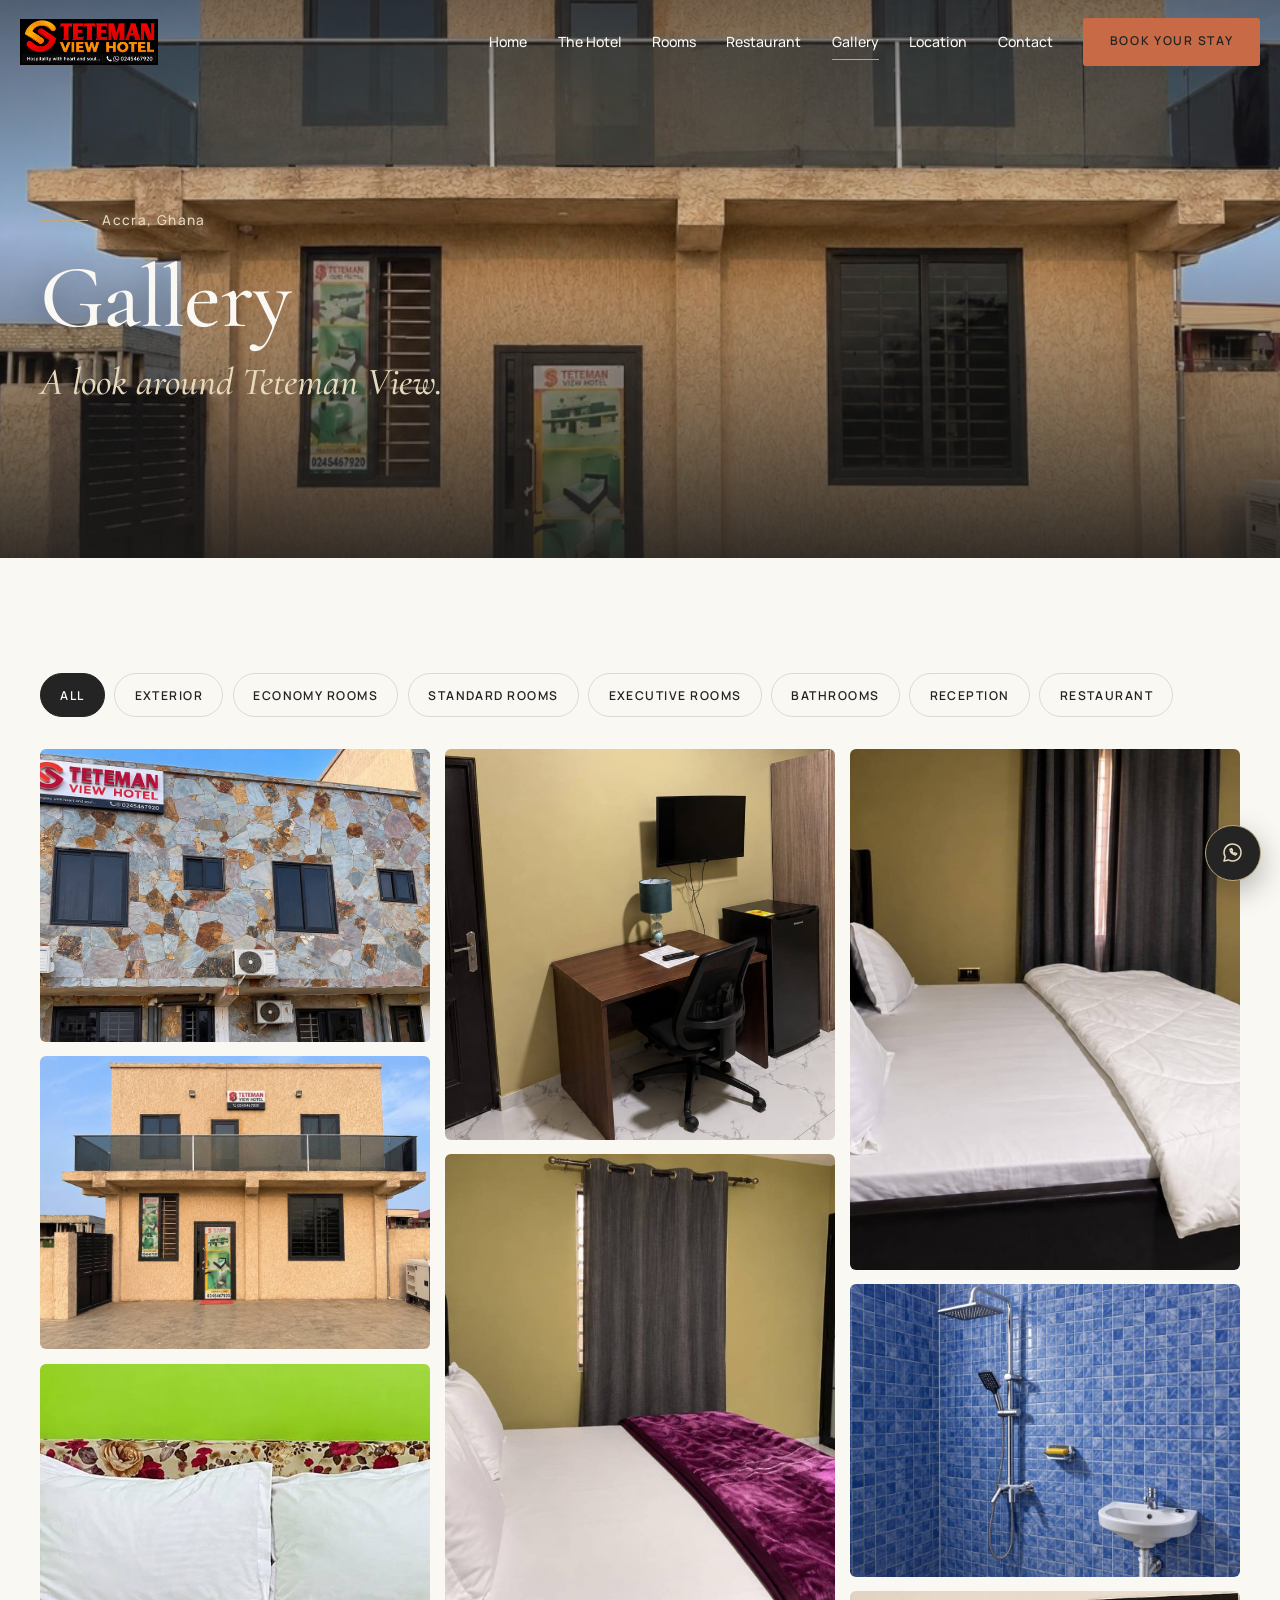
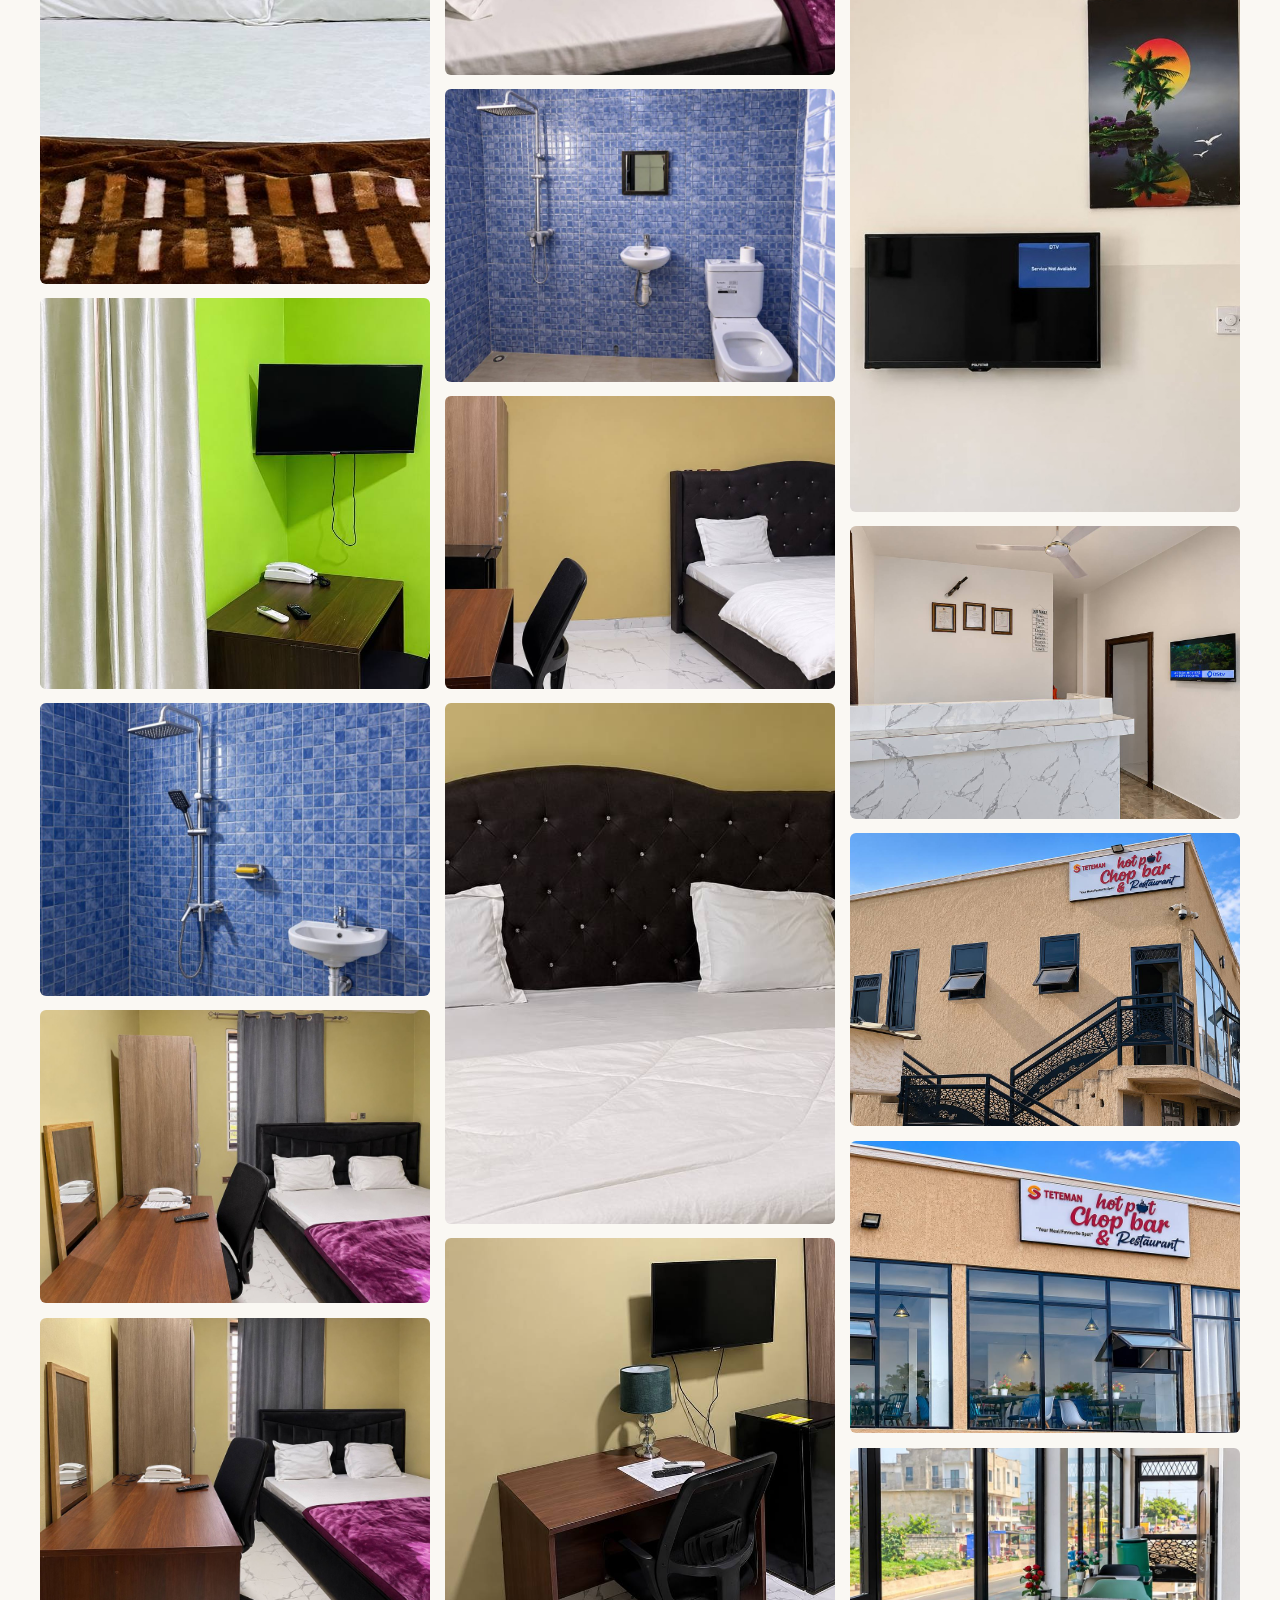
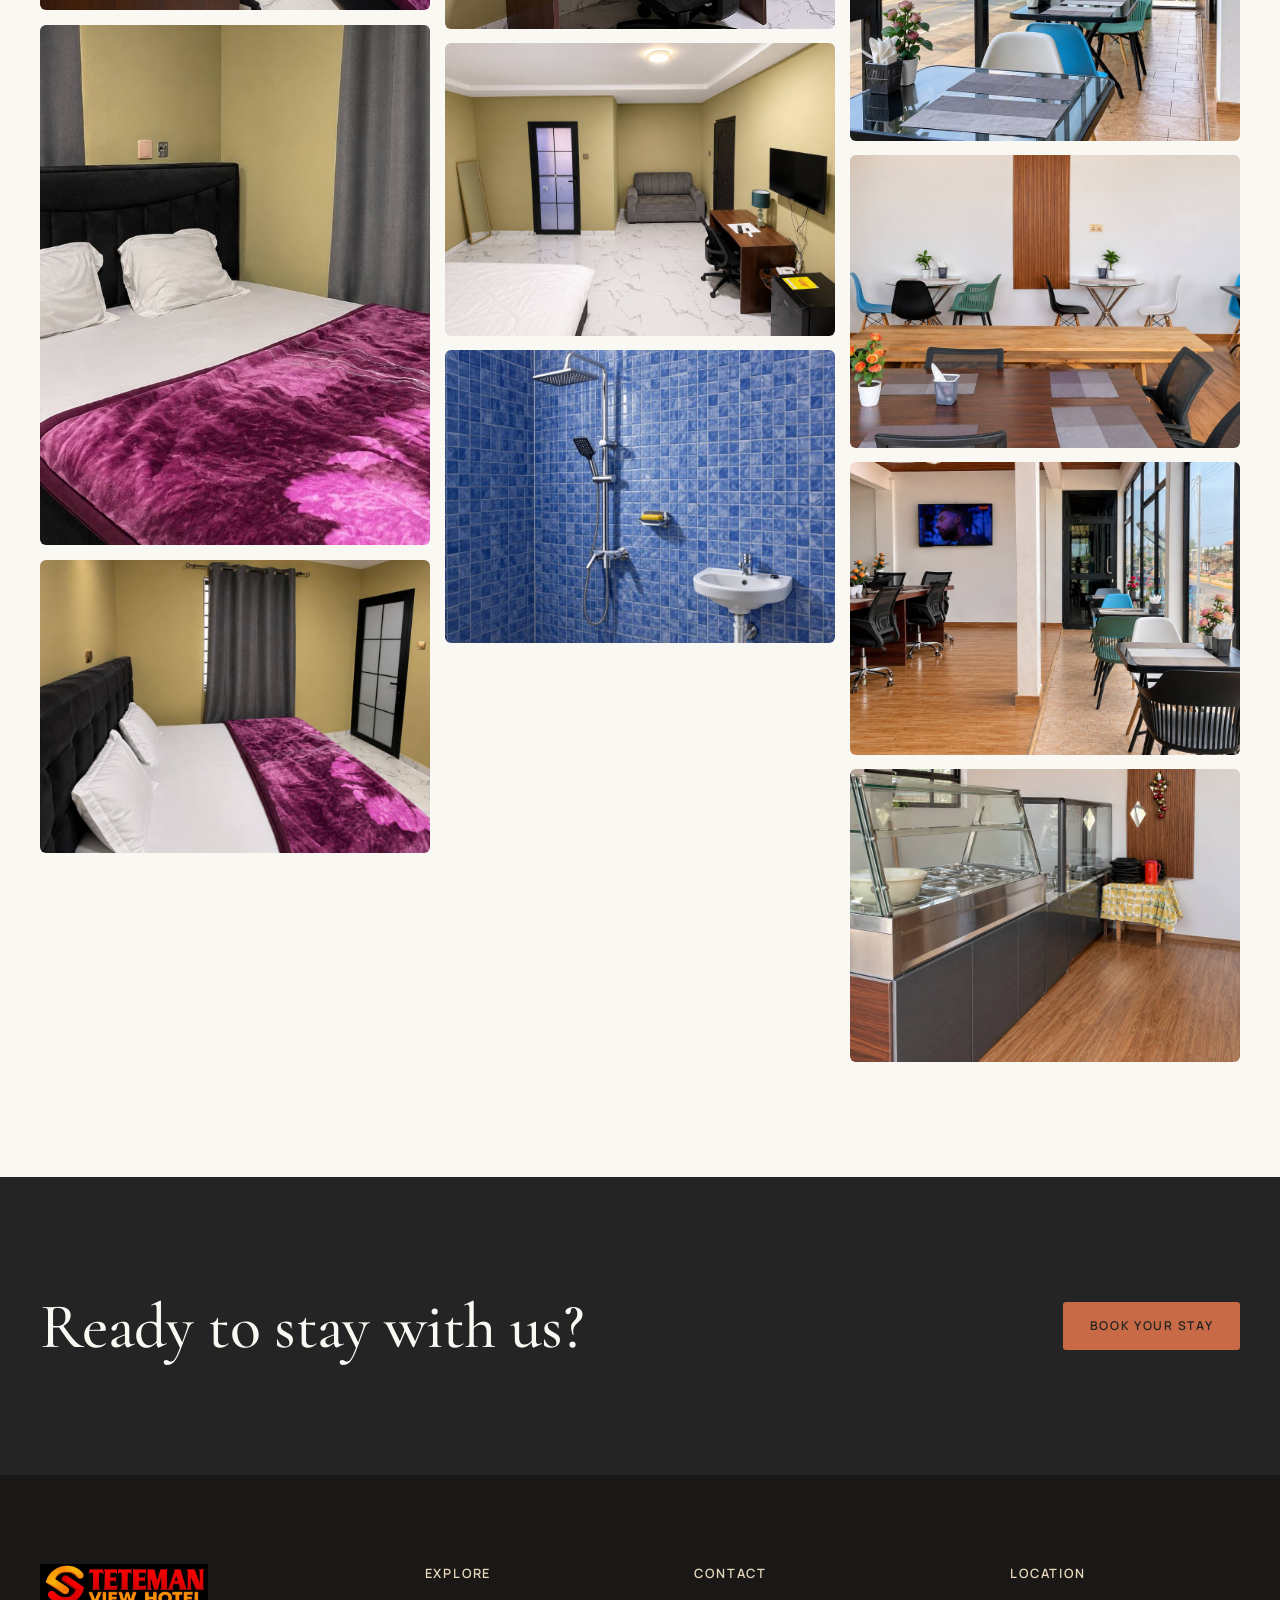
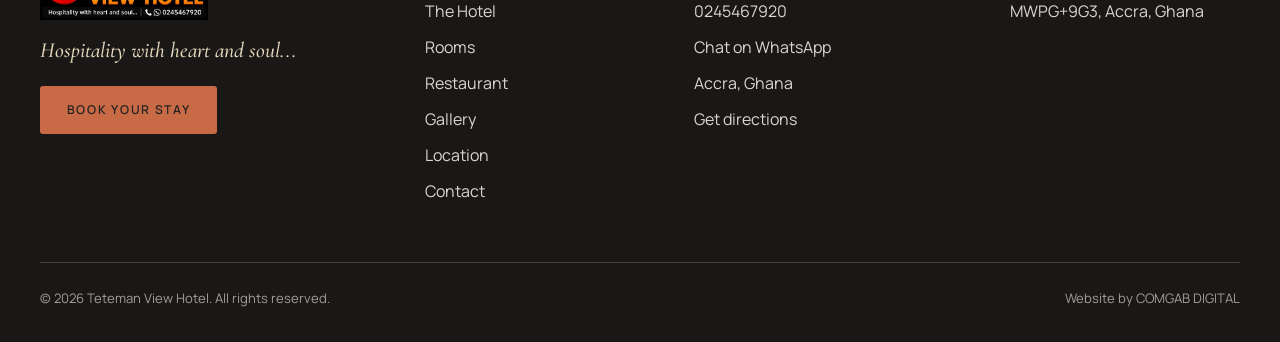
==== gallery.html @ f47cb760 "Initial commit: Teteman View Hotel website" ====
<!DOCTYPE html>
<html lang="en">
<head>
<meta charset="utf-8">
<meta name="viewport" content="width=device-width,initial-scale=1">
<title>Photo Gallery | Teteman View Hotel, Accra</title>
<meta name="description" content="Photos of Teteman View Hotel in Accra: rooms, dining, bathrooms, reception and exterior.">
<meta property="og:title" content="Gallery | Teteman View Hotel, Accra">
<meta property="og:description" content="Take a look around Teteman View Hotel.">
<meta property="og:type" content="website">
<meta property="og:image" content="images/hotel/hero.jpg">
<link rel="icon" href="images/logo/favicon.png">
<link rel="preconnect" href="https://fonts.googleapis.com"><link rel="preconnect" href="https://fonts.gstatic.com" crossorigin>
<link rel="stylesheet" href="https://fonts.googleapis.com/css2?family=Cormorant+Garamond:ital,wght@0,500;0,600;1,500&family=Manrope:wght@400;500;600;700&display=swap">
<link rel="stylesheet" href="css/style.css">
<link rel="stylesheet" href="css/responsive.css">
</head>
<body>
<a class="skip" href="#main">Skip to content</a>
<header id="site-header"></header>

<main id="main">
  <section class="hero hero--page">
    <div class="media" data-src="images/hotel/hero.jpg" data-alt="Teteman View Hotel" data-eager></div>
    <div class="hero__in">
      <p class="hero__loc">Accra, Ghana</p>
      <h1>Gallery</h1>
      <p class="hero__tag">A look around Teteman View.</p>
    </div>
  </section>

  <section class="sec">
    <div class="wrap">
      <div class="chips" role="group" aria-label="Filter photos">
        <button class="chip" data-cat="all" aria-pressed="true">All</button>
        <button class="chip" data-cat="exterior" aria-pressed="false">Exterior</button>
        <button class="chip" data-cat="economy" aria-pressed="false">Economy rooms</button>
        <button class="chip" data-cat="standard" aria-pressed="false">Standard rooms</button>
        <button class="chip" data-cat="executive" aria-pressed="false">Executive rooms</button>
        <button class="chip" data-cat="bathrooms" aria-pressed="false">Bathrooms</button>
        <button class="chip" data-cat="reception" aria-pressed="false">Reception</button>
        <button class="chip" data-cat="restaurant" aria-pressed="false">Restaurant</button>
      </div>
      <div class="masonry" data-gallery="full"></div>
    </div>
  </section>

  <section class="sec sec--dark">
    <div class="wrap row cta-bar">
      <h2>Ready to stay with us?</h2>
      <a class="btn btn--primary" href="index.html#book">Book your stay</a>
    </div>
  </section>
</main>

<footer class="foot" id="site-footer"></footer>
<noscript><p class="noscript-note">Please enable JavaScript to view this site. Call us on 0245467920.</p></noscript>
<script src="js/data.js"></script>
<script src="js/icons.js"></script>
<script src="js/main.js"></script>
</body>
</html>
---- css/style.css ----
/* Teteman View Hotel — main styles. Breakpoints live in responsive.css */
:root{
  --ink:#242424; --night:#191817; --ivory:#FAF8F3; --sand:#EFE8DC; --white:#fff;
  --gold:#BFA779; --champ:#E6D9BC; --orange:#C86A46; --red:#7A2E32; --burgundy:#60252A;
  --serif:"Cormorant Garamond",Georgia,"Times New Roman",serif;
  --sans:"Manrope",system-ui,-apple-system,"Segoe UI",Roboto,sans-serif;
  --line:rgba(36,36,36,.14); --line-l:rgba(250,248,243,.2);
  --r:6px; --ease:cubic-bezier(.2,.7,.2,1);
}
*,*::before,*::after{box-sizing:border-box}
html{scroll-behavior:smooth;scroll-padding-top:5rem}
body{margin:0;font:400 1rem/1.7 var(--sans);color:var(--ink);background:var(--ivory);-webkit-font-smoothing:antialiased;overflow-x:hidden}
body.no-scroll{overflow:hidden}
img{max-width:100%;display:block}
a{color:inherit}
h1,h2,h3{font-family:var(--serif);font-weight:500;line-height:1.05;margin:0 0 .5em;letter-spacing:-.01em}
h1{font-size:clamp(3rem,9vw,7.5rem)}
h2{font-size:clamp(2.2rem,5vw,4rem)}
h3{font-size:clamp(1.55rem,2.4vw,2.05rem)}
p{margin:0 0 1em;max-width:62ch}
:focus-visible{outline:3px solid var(--orange);outline-offset:3px}
.skip{position:absolute;left:-999px;top:0;z-index:200;background:var(--ink);color:#fff;padding:.8rem 1.2rem}
.skip:focus{left:0}
.wrap{width:min(1200px,100% - 2.5rem);margin-inline:auto}
.sec{padding:clamp(4rem,9vw,8rem) 0}
.sec--sand{background:var(--sand)}
.sec--dark{background:var(--ink);color:var(--ivory);color-scheme:dark}
.kicker{display:flex;align-items:center;gap:.9rem;font:italic 500 1.25rem/1 var(--serif);color:#9a7b0d;margin-bottom:1.1rem}
.kicker::before{content:"";width:2.6rem;height:1px;background:currentColor}
.sec--dark .kicker,.hero .kicker,.feature .kicker.on-dark{color:var(--gold)}
.lead{font-size:1.1rem;color:rgba(36,36,36,.82)}
.sec--dark .lead{color:rgba(250,248,243,.8)}
.row{display:flex;flex-wrap:wrap;gap:.8rem;align-items:center}
.cta-bar{justify-content:space-between}
.cta-bar h2{margin:0}
.noscript-note{padding:1rem;text-align:center;margin:0}
.head{display:flex;justify-content:space-between;align-items:flex-end;gap:2rem;flex-wrap:wrap;margin-bottom:3rem}
.head h2{margin:0}
.link{font-weight:600;font-size:.9rem;text-decoration:none;border-bottom:1px solid var(--gold);padding-bottom:.2rem}
.link:hover{color:#8a6d00}

/* Buttons */
.btn{display:inline-flex;align-items:center;justify-content:center;gap:.6rem;min-height:48px;padding:.85rem 1.6rem;border:1px solid transparent;border-radius:3px;font:600 .76rem/1.2 var(--sans);letter-spacing:.14em;text-transform:uppercase;text-decoration:none;cursor:pointer;background:none;color:inherit;transition:background .3s,color .3s,border-color .3s,transform .3s var(--ease)}
.btn--primary{background:var(--orange);color:var(--ink)}
.btn--primary:hover{background:#ffa23a;transform:translateY(-2px)}
.btn--ghost{border-color:currentColor}
.btn--ghost:hover{background:rgba(127,127,127,.16);transform:translateY(-2px)}
.ico{width:1.5rem;height:1.5rem;fill:none;stroke:currentColor;stroke-width:1.5;stroke-linecap:round;stroke-linejoin:round;flex:none}
.btn .ico{width:1.1rem;height:1.1rem}

/* Media (image with graceful placeholder) */
.media{background:linear-gradient(135deg,#3b3632,#242424) center/cover no-repeat;position:relative;overflow:hidden;width:100%;height:100%;min-height:100%}
.media.is-ph::after{content:"Photo needed: " attr(data-src);position:absolute;inset:auto 1rem 1rem 1rem;font:500 .72rem/1.4 var(--sans);color:rgba(250,248,243,.55);letter-spacing:.04em}
.media.is-ph::before{content:"";position:absolute;inset:.8rem;border:1px solid rgba(201,162,39,.35);border-radius:3px}
.frame{border-radius:var(--r);overflow:hidden;aspect-ratio:4/5;background:#2b2825}
.frame .media{transition:transform 1.2s var(--ease)}
.frame:hover .media{transform:scale(1.04)}

/* Navigation */
.nav{position:fixed;inset:0 0 auto;z-index:50;color:var(--ivory);transition:background .4s,color .4s,box-shadow .4s}
.nav__in{display:flex;align-items:center;justify-content:space-between;gap:1.5rem;width:min(1280px,100% - 2.5rem);margin:auto;padding:1.1rem 0;transition:padding .4s}
.nav.is-solid{background:rgba(250,248,243,.96);backdrop-filter:blur(10px);color:var(--ink);box-shadow:0 1px 0 var(--line)}
.nav.is-solid .nav__in{padding:.55rem 0}
.brand{display:flex;align-items:center;text-decoration:none}
.brand img{height:46px;width:auto}
.brand img.invert{filter:brightness(0) invert(1)}
.brand__txt{display:none;font:600 1.35rem var(--serif);letter-spacing:.08em}
.no-logo img{display:none}
.no-logo .brand__txt{display:block}
.menu{display:flex;gap:1.9rem;align-items:center}
.menu a:not(.btn){text-decoration:none;font-size:.88rem;font-weight:500;position:relative;padding:.4rem 0}
.menu a:not(.btn)::after{content:"";position:absolute;left:0;right:0;bottom:0;height:1px;background:var(--gold);transform:scaleX(0);transform-origin:left;transition:transform .35s var(--ease)}
.menu a:not(.btn):hover::after,.menu a[aria-current]::after{transform:scaleX(1)}
.burger{display:none;width:48px;height:48px;border:0;background:none;color:inherit;cursor:pointer;position:relative}
.burger span{position:absolute;left:12px;right:12px;height:1.5px;background:currentColor;transition:transform .35s var(--ease),top .35s}
.burger span:first-child{top:19px}.burger span:last-child{top:28px}
.nav.open .burger span:first-child{top:23px;transform:rotate(45deg)}
.nav.open .burger span:last-child{top:23px;transform:rotate(-45deg)}

/* Hero */
.hero{position:relative;min-height:100svh;display:flex;align-items:flex-end;color:var(--ivory);overflow:hidden;background:var(--night)}
.hero>.media{position:absolute;inset:0;animation:drift 22s ease-out forwards}
.hero__slides{position:absolute;inset:0}
.hero__slide{position:absolute;inset:0;opacity:0;transform:scale(1.025);transition:opacity 1.8s ease,transform 8s cubic-bezier(.2,.7,.2,1)}
.hero__slide.is-active{opacity:1;transform:scale(1)}
.hero__slide-copy{position:absolute;z-index:3;right:clamp(1.25rem,4vw,4.5rem);bottom:3.2rem;display:flex;gap:.8rem;align-items:baseline;color:var(--ivory);font-size:.68rem;text-transform:uppercase;letter-spacing:.16em}
.hero__slide-number{font:italic 500 2.2rem var(--serif);letter-spacing:0;text-transform:none}
.hero__controls{position:absolute;z-index:4;left:clamp(1.25rem,4vw,4.5rem);bottom:2rem;display:flex;gap:.55rem}
.hero__dot{width:28px;height:2px;border:0;padding:0;background:rgba(255,255,255,.42);cursor:pointer;transition:width .35s ease,background .35s ease}
.hero__dot.is-active{width:52px;background:var(--champ)}
.hero::after{content:"";position:absolute;inset:0;background:linear-gradient(180deg,rgba(27,26,25,.6) 0%,rgba(27,26,25,.15) 42%,rgba(27,26,25,.88) 100%)}
.hero__in{position:relative;z-index:2;width:min(1200px,100% - 2.5rem);margin:auto;padding:9rem 0 9rem}
.hero__in>*{opacity:0;animation:rise 1s var(--ease) forwards}
.hero__in>:nth-child(2){animation-delay:.15s}.hero__in>:nth-child(3){animation-delay:.3s}.hero__in>:nth-child(4){animation-delay:.45s}.hero__in>:nth-child(5){animation-delay:.6s}
.hero__loc{display:flex;align-items:center;gap:.9rem;font-size:.85rem;font-weight:500;letter-spacing:.1em;color:var(--champ);margin-bottom:1.2rem}
.hero__loc::before{content:"";width:3rem;height:1px;background:var(--gold)}
.hero h1{margin-bottom:.15em;text-shadow:0 2px 30px rgba(0,0,0,.35)}
.hero__tag{font:italic 500 clamp(1.5rem,3.2vw,2.4rem)/1.2 var(--serif);color:var(--champ);margin-bottom:1rem}
.hero__sub{max-width:52ch;color:rgba(250,248,243,.88);margin-bottom:2rem}
.hero__edition{font-size:.72rem!important;letter-spacing:.22em;text-transform:uppercase;color:var(--champ);margin-bottom:1.8rem}
.hero h1 span{display:block}
.hero h1 span:nth-child(2){font-style:italic;color:var(--champ)}
.hero__actions{display:flex;align-items:center;gap:1.1rem;flex-wrap:wrap}
.hero__direct{font:700 .76rem var(--sans);letter-spacing:.12em;text-transform:uppercase;text-underline-offset:.45em}
.hero__scroll{position:absolute;z-index:3;right:2.5rem;bottom:3.2rem;color:var(--ivory);text-decoration:none;font-size:.68rem;text-transform:uppercase;letter-spacing:.18em;writing-mode:vertical-rl}
.hero__scroll::after{content:"";display:inline-block;width:1px;height:65px;background:rgba(255,255,255,.65);margin-top:.8rem}
.booking-bar{width:min(1200px,calc(100% - 2.5rem));margin:-2.8rem auto 0;position:relative;z-index:5;display:grid;grid-template-columns:1.25fr 1fr 1fr auto;align-items:stretch;background:var(--white);box-shadow:0 24px 60px rgba(30,27,24,.16)}
.booking-bar__item{min-height:92px;padding:1.25rem 1.6rem;border-right:1px solid var(--line);text-decoration:none;display:flex;flex-direction:column;justify-content:center}
.booking-bar__item small{color:rgba(36,36,36,.55);font-size:.7rem;text-transform:uppercase;letter-spacing:.12em}
.booking-bar__item strong{font:500 1.25rem var(--serif)}
.booking-bar__cta{margin:.8rem;align-self:center}
.discover{min-height:760px;background:var(--sand);display:grid;grid-template-columns:minmax(280px,.75fr) minmax(420px,1.35fr) minmax(220px,.65fr);align-items:center;gap:clamp(1rem,3vw,3.5rem);padding:clamp(4rem,8vw,8rem) max(2.5rem,calc((100% - 1200px)/2));overflow:hidden}
.discover__copy{position:relative;z-index:2}
.discover__copy h2{font-size:clamp(3.5rem,7vw,6.5rem);max-width:7ch}
.discover__main{height:min(650px,70vh);overflow:hidden}
.discover__main .media{transition:transform 1.8s var(--ease)}
.discover__main:hover .media{transform:scale(1.025)}
.discover__detail{height:320px;align-self:end;margin-bottom:-2rem;border:10px solid var(--sand)}
.hero--page{min-height:62svh}
.hero--page h1{font-size:clamp(2.8rem,7vw,5.6rem)}
.hero--page .hero__in{padding:9rem 0 4.5rem}
@keyframes drift{to{transform:scale(1.08)}}
@keyframes rise{from{opacity:0;transform:translateY(22px)}to{opacity:1;transform:none}}

/* Info strip */
.strip{position:relative;z-index:3;margin-top:-4.2rem}
.strip__in{display:grid;grid-template-columns:repeat(4,1fr);background:var(--white);border-radius:var(--r);box-shadow:0 24px 50px -24px rgba(0,0,0,.4);margin:0}
.strip__in div{padding:1.7rem 1.6rem;border-left:1px solid var(--line)}
.strip__in div:first-child{border-left:0}
.strip dt{font-size:.82rem;color:rgba(36,36,36,.65);font-weight:500}
.strip dd{margin:.2rem 0 0;font:500 clamp(1.7rem,3vw,2.5rem)/1.1 var(--serif)}
.strip dd small{font:500 .85rem var(--sans);color:rgba(36,36,36,.6)}

/* Split layouts */
.split{display:grid;grid-template-columns:repeat(12,1fr);gap:clamp(1.5rem,4vw,4rem);align-items:center}
.split__txt{grid-column:1/6}
.split__media{grid-column:7/13}
.split--rev .split__txt{grid-column:8/13;grid-row:1}
.split--rev .split__media{grid-column:1/7}
.duo{position:relative;padding-bottom:3.5rem}
.duo .frame:first-child{width:80%}
.duo .frame:last-child{position:absolute;right:0;bottom:0;width:48%;aspect-ratio:1;border:8px solid var(--ivory)}

/* Rooms */
.cards{display:grid;grid-template-columns:repeat(3,1fr);gap:clamp(1.2rem,2.5vw,2.2rem)}
.room h3{margin:1.2rem 0 .2rem}
.room__price{font:500 1.7rem/1.2 var(--serif);margin-bottom:.6rem}
.room__price small{font:500 .82rem var(--sans);color:rgba(36,36,36,.6)}
.room__price::before{content:"";display:block;width:2rem;height:2px;background:var(--red);margin-bottom:.7rem}
.room .row{margin-top:1rem}
.room-row{padding:clamp(2rem,5vw,4rem) 0;border-top:1px solid var(--line)}
.room-row .frame{aspect-ratio:3/2}
.cards{align-items:start}
.room{position:relative}
.room__visual{position:relative;overflow:hidden}
.room__image{aspect-ratio:4/5;overflow:hidden;background:#252321}
.room__image .media{transition:transform 1.4s var(--ease)}
.room:hover .room__image .media{transform:scale(1.035)}
.room__number{position:absolute;left:-.1rem;bottom:-.55rem;font:italic 500 5.5rem var(--serif);line-height:.8;color:rgba(250,248,243,.9);text-shadow:0 2px 20px rgba(0,0,0,.18);pointer-events:none}
.room__copy{padding:1.8rem 0 0 1.4rem;max-width:32rem}
.room__copy h3{font-size:clamp(2.2rem,4vw,3.4rem);margin-bottom:.15rem}
.room__copy .kicker{font-size:.95rem;margin-bottom:.7rem}
.room__copy .kicker::before{width:1.5rem}
.room__copy .room__price{margin-bottom:.8rem}
.room__copy .row{justify-content:space-between;border-top:1px solid var(--line);padding-top:1.2rem;margin-top:1.4rem}
.room__book{text-decoration:none;font:700 .72rem var(--sans);text-transform:uppercase;letter-spacing:.12em}
.room__book span{display:inline-block;margin-left:.4rem;transition:transform .25s var(--ease)}
.room__book:hover span{transform:translateX(.35rem)}
.room--standard{margin-top:5rem}
.room--executive{margin-top:1.8rem}
.room-frame{position:relative}
.room-frame__index{position:absolute;right:1.2rem;bottom:.8rem;font:italic 500 3.5rem var(--serif);color:var(--ivory)}
.room-showcase{display:grid;grid-template-columns:210px 1fr;gap:clamp(1.5rem,3vw,3.5rem)}
.room-showcase__tabs{display:flex;flex-direction:column;justify-content:center;border-top:1px solid var(--line)}
.room-showcase__tabs button{min-height:82px;border:0;border-bottom:1px solid var(--line);background:transparent;color:inherit;text-align:left;font:500 1.35rem var(--serif);cursor:pointer;opacity:.45;transition:opacity .25s,padding .25s,color .25s}
.room-showcase__tabs button span{display:inline-block;width:2.4rem;font:600 .68rem var(--sans);letter-spacing:.12em}
.room-showcase__tabs button.is-active{opacity:1;color:var(--red);padding-left:.45rem}
.room-showcase__stage{display:grid;grid-template-columns:minmax(0,1.45fr) minmax(300px,.55fr);align-items:center;min-height:650px}
.room-showcase__image{height:650px!important;transition:opacity .35s,background-image .35s}
.room-showcase__copy{background:var(--white);padding:clamp(2rem,4vw,4.5rem);margin-left:-4.5rem;z-index:2;box-shadow:0 24px 60px rgba(36,36,36,.10)}
.room-showcase__copy h3{font-size:clamp(2.8rem,5vw,5rem)}
.room-showcase__facts{list-style:none;padding:0;margin:1.5rem 0;border-top:1px solid var(--line)}
.room-showcase__facts li{padding:.55rem 0;border-bottom:1px solid var(--line);font-size:.9rem}
.faq-list{max-width:860px}
.faq-list article{border-top:1px solid var(--line);padding:1.4rem 0}
.faq-list article:last-child{border-bottom:1px solid var(--line)}
.faq-list h2{font-size:clamp(1.7rem,3vw,2.4rem);margin-bottom:.45rem}
.final-cta{position:relative;min-height:620px;display:flex;align-items:flex-end;color:var(--ivory);overflow:hidden;background:var(--night)}
.final-cta__media{position:absolute;inset:0}
.final-cta::after{content:"";position:absolute;inset:0;background:linear-gradient(90deg,rgba(25,24,23,.86) 0%,rgba(25,24,23,.25) 70%)}
.final-cta__copy{position:relative;z-index:2;width:min(1200px,calc(100% - 2.5rem));margin:auto;padding:4.5rem 0}
.final-cta__copy h2{max-width:9ch;font-size:clamp(3.5rem,7vw,6.5rem)}
.final-cta__copy p{color:rgba(250,248,243,.82)}
.final-message{padding:clamp(3.5rem,7vw,6rem) 1.25rem;text-align:center;background:var(--ivory)}
.final-message p{margin:.2rem auto;font:italic 500 1.2rem var(--serif);color:#9a7b0d}
.final-message h2{margin:.2em auto 0;font-size:clamp(2.2rem,5vw,4.5rem)}
.room-detail-hero{position:relative;min-height:78svh;color:var(--ivory)}
.room-detail-hero>.media{position:absolute;inset:0}
.room-detail-hero::after{content:"";position:absolute;inset:0;background:linear-gradient(180deg,rgba(25,24,23,.22),rgba(25,24,23,.82))}
.room-detail-hero__copy{position:absolute;z-index:2;left:max(1.25rem,calc((100% - 1200px)/2));right:1.25rem;bottom:clamp(2.5rem,8vw,6rem)}
.room-detail-hero__copy h1{font-size:clamp(4rem,10vw,8rem);margin:.1em 0}
.room-detail-price{font:500 1.8rem var(--serif)}.room-detail-price small{font:.75rem var(--sans)}
.room-detail-layout{display:grid;grid-template-columns:1.2fr .8fr;gap:clamp(2rem,7vw,7rem)}
.room-detail-facilities ul{list-style:none;padding:0;margin:0;border-top:1px solid var(--line)}
.room-detail-facilities li{padding:.75rem 0;border-bottom:1px solid var(--line)}
.room-detail-gallery{display:grid;grid-template-columns:repeat(12,1fr);gap:.8rem}
.room-detail-gallery .g-item{grid-column:span 4;aspect-ratio:4/3}
.room-detail-gallery .g-item:first-child{grid-column:span 8;grid-row:span 2;aspect-ratio:16/10}
.room-detail-cta{text-align:center}.room-detail-cta .row{justify-content:center}
.room-thumbs{display:grid;grid-template-columns:repeat(3,1fr);gap:.5rem;margin-top:.5rem}
.room-thumb{aspect-ratio:1}
.detail{list-style:none;padding:0;margin:0 0 1.5rem;font-size:.92rem;color:rgba(36,36,36,.65)}
.detail li{padding:.5rem 0;border-bottom:1px dashed var(--line)}

/* Amenities */
.amen{display:grid;grid-template-columns:repeat(4,1fr);gap:1px;background:var(--line-l);border:1px solid var(--line-l)}
.amen__i{background:var(--ink);padding:2rem 1.6rem;transition:background .35s}
.amen__i:hover{background:#2e2c2a}
.amen__i .ico{color:var(--gold);width:1.9rem;height:1.9rem;margin-bottom:1rem}
.amen__i h3{font-size:1.45rem;margin:0}
.amen__i p{margin:.4rem 0 0;font-size:.92rem;opacity:.75}
.amen--light{background:var(--line);border-color:var(--line)}
.amen--light .amen__i{background:var(--ivory);color:var(--ink)}
.amen--light .amen__i:hover{background:var(--white)}
.amen--light .amen__i .ico{color:#9a7b0d}

/* Feature panel */
.feature{position:relative;min-height:min(86vh,760px);display:flex;align-items:flex-end;overflow:hidden;background:var(--night)}
.feature>.media{position:absolute;inset:0}
.feature .wrap{position:relative;z-index:2;padding:3rem 0}
.feature__box{background:var(--ivory);color:var(--ink);padding:clamp(1.8rem,4vw,3.2rem);max-width:520px;border-radius:var(--r);box-shadow:0 30px 60px -30px rgba(0,0,0,.5)}

/* Dining cards */
.trio{display:grid;grid-template-columns:repeat(3,1fr);gap:clamp(1.2rem,2.5vw,2.2rem)}
.trio .frame{aspect-ratio:1}
.reception{display:grid;grid-template-columns:minmax(0,1.45fr) minmax(300px,.55fr);min-height:620px;background:var(--night);color:var(--ivory)}
.reception__media{min-height:620px}.reception__copy{display:flex;flex-direction:column;justify-content:center;padding:clamp(3rem,6vw,7rem);border-left:1px solid var(--line-l)}
.reception__copy h2{max-width:8ch}.reception__copy p{color:rgba(250,248,243,.75)}
.note{border:1px dashed rgba(36,36,36,.35);padding:1.6rem;border-radius:var(--r);background:rgba(255,255,255,.5)}

/* Gallery */
.mosaic{display:grid;grid-template-columns:repeat(4,1fr);grid-auto-rows:clamp(150px,21vw,270px);gap:.8rem}
.mosaic .g-item:first-child{grid-column:span 2;grid-row:span 2}
.g-item{display:block;padding:0;border:0;background:none;cursor:zoom-in;border-radius:var(--r);overflow:hidden;width:100%;position:relative}
.g-item .media{transition:transform 1s var(--ease)}
.g-item:hover .media{transform:scale(1.05)}
.masonry{columns:3;column-gap:.9rem}
.masonry .g-item{margin-bottom:.9rem;break-inside:avoid}
.masonry .g-item[hidden]{display:none}
.a-tall{aspect-ratio:3/4}.a-wide{aspect-ratio:4/3}.a-sq{aspect-ratio:1}
.chips{display:flex;flex-wrap:wrap;gap:.6rem;margin-bottom:2rem}
.chip{font:600 .76rem var(--sans);letter-spacing:.12em;text-transform:uppercase;padding:.75rem 1.2rem;min-height:44px;border:1px solid var(--line);background:transparent;border-radius:99px;cursor:pointer;color:inherit;transition:background .3s,color .3s}
.chip[aria-pressed="true"]{background:var(--ink);color:var(--ivory);border-color:var(--ink)}
.lb{position:fixed;inset:0;z-index:100;background:rgba(18,17,16,.95);display:none;align-items:center;justify-content:center;padding:1.5rem;color:#fff}
.lb.open{display:flex}
.lb__fig{margin:0;max-width:min(1100px,86vw);text-align:center}
.lb__fig img{max-height:76vh;width:auto;margin:auto;border-radius:3px}
.lb__fig figcaption{margin-top:.8rem;font-size:.9rem;opacity:.8}
.lb__fig.ph::before{content:"Photo needed: " attr(data-path);display:grid;place-items:center;width:min(900px,86vw);aspect-ratio:3/2;background:linear-gradient(135deg,#3b3632,#242424);border:1px solid rgba(201,162,39,.4);font-size:.9rem}
.lb__fig.ph img{display:none}
.lb button{position:absolute;background:rgba(255,255,255,.08);color:#fff;border:1px solid rgba(255,255,255,.3);width:52px;height:52px;border-radius:50%;font-size:1.7rem;line-height:1;cursor:pointer}
.lb button:hover{background:rgba(255,255,255,.2)}
.lb__x{top:1rem;right:1rem}.lb__prev{left:1rem;top:50%}.lb__next{right:1rem;top:50%}

/* Reviews */
.rev{display:grid;grid-template-columns:minmax(220px,1fr) 2fr;gap:clamp(2rem,5vw,5rem);align-items:center}
.rev__score{font:500 clamp(5rem,12vw,9rem)/.9 var(--serif)}
.stars{color:var(--gold);font-size:1.4rem;letter-spacing:.2em;margin:.4rem 0}
.quotes{display:grid;gap:1.6rem}
blockquote{margin:0;padding:1.6rem 0 1.6rem 1.6rem;border-left:2px solid var(--gold);font:italic 500 clamp(1.5rem,3vw,2.2rem)/1.3 var(--serif)}
blockquote cite{display:block;margin-top:.6rem;font:500 .85rem var(--sans);font-style:normal;color:rgba(36,36,36,.6)}

/* Location & contact */
.loc{display:grid;grid-template-columns:5fr 7fr;gap:clamp(1.5rem,4vw,4rem);align-items:stretch}
.map{min-height:380px;border-radius:var(--r);overflow:hidden;background:var(--sand);border:1px solid var(--line)}
.map iframe{width:100%;height:100%;min-height:380px;border:0;display:block}
.info{list-style:none;padding:0;margin:0 0 1.6rem}
.info li{display:flex;gap:1rem;padding:.9rem 0;border-bottom:1px solid var(--line)}
.info .ico{color:#9a7b0d;margin-top:.15rem}
.info small{display:block;color:rgba(36,36,36,.6)}
.vals{display:grid;grid-template-columns:repeat(4,1fr);gap:2rem;margin:0}
.vals div{border-top:1px solid var(--gold);padding-top:1.2rem}
.vals dt{font:500 1.7rem var(--serif)}
.vals dd{margin:.3rem 0 0;font-size:.95rem;color:rgba(36,36,36,.75)}

/* Forms */
.book{display:grid;grid-template-columns:5fr 6fr;gap:clamp(2rem,5vw,5rem);align-items:start}
.form{display:grid;grid-template-columns:1fr 1fr;gap:1.4rem 1.2rem}
.field{display:flex;flex-direction:column;gap:.2rem}
.field--full{grid-column:1/-1}
.field label{font-size:.8rem;font-weight:600;letter-spacing:.05em}
.field :is(input,select,textarea){font:inherit;color:inherit;background:transparent;border:0;border-bottom:1px solid color-mix(in srgb,currentColor 40%,transparent);padding:.7rem 0;border-radius:0;min-height:46px;width:100%}
.field :is(input,select,textarea):focus{border-color:var(--orange)}
.field option{color:var(--ink);background:#fff}
.form .btn{justify-self:start}
.form__note{grid-column:1/-1;font-size:.88rem;opacity:.8;margin:0}
.form__status{grid-column:1/-1;min-height:1.4em;margin:0;font-size:.92rem}
.form__status.err{color:#ff8a80;font-weight:600}
.booking-summary{border:1px solid rgba(250,248,243,.25);padding:.9rem 1rem;line-height:1.5}
.booking-summary span{display:block;font:500 1.35rem/1.3 var(--serif);color:var(--gold)}
.pane{background:var(--white);color:var(--ink);padding:clamp(1.5rem,4vw,3rem);border-radius:var(--r);box-shadow:0 24px 50px -30px rgba(0,0,0,.3)}

/* Footer */
.foot{background:var(--night);color:rgba(250,248,243,.85);padding:clamp(3.5rem,7vw,6rem) 0 2rem}
.foot__grid{display:grid;grid-template-columns:1.5fr 1fr 1.2fr 1fr;gap:2.5rem;padding-bottom:3rem;border-bottom:1px solid var(--line-l)}
.foot img{height:56px;width:auto;margin-bottom:1rem}
.foot img.invert{filter:brightness(0) invert(1)}
.foot .brand__txt{color:#fff;margin-bottom:1rem}
.foot h2{font:600 .8rem var(--sans);letter-spacing:.14em;text-transform:uppercase;color:var(--champ);margin-bottom:1rem}
.foot ul{list-style:none;padding:0;margin:0}
.foot li{margin-bottom:.55rem}
.foot a{text-decoration:none}
.foot a:hover{color:var(--champ)}
.foot__tag{font:italic 500 1.35rem/1.3 var(--serif);color:var(--champ)}
.foot__bar{display:flex;justify-content:space-between;gap:1rem;flex-wrap:wrap;padding-top:1.5rem;font-size:.82rem;opacity:.7}

/* Floating contact */
.wa-float{position:fixed;right:1.2rem;bottom:1.2rem;z-index:40;width:56px;height:56px;border-radius:50%;background:var(--ink);color:var(--champ);border:1px solid var(--gold);display:grid;place-items:center;box-shadow:0 10px 30px rgba(0,0,0,.3);transition:transform .3s var(--ease)}
.wa-float:hover{transform:translateY(-3px)}
.mbar{display:none}

/* Scroll reveal */
.js .reveal{opacity:0;transform:translateY(18px);transition:opacity .9s var(--ease),transform .9s var(--ease)}
.js .reveal.in{opacity:1;transform:none}
@media (prefers-reduced-motion:reduce){
  html{scroll-behavior:auto}
  *,*::before,*::after{animation:none!important;transition:none!important}
  .hero__in>*,.js .reveal{opacity:1;transform:none}
}
---- css/responsive.css ----
/* Teteman View Hotel — responsive overrides */
@media (max-width:1100px){
  .amen{grid-template-columns:repeat(3,1fr)}
  .menu{gap:1.2rem}
}
@media (max-width:900px){
  .room-showcase{grid-template-columns:1fr}
  .room-showcase__tabs{flex-direction:row;overflow:auto;border-top:0}
  .room-showcase__tabs button{flex:1;min-width:150px;min-height:58px;text-align:center;border-bottom:1px solid var(--line)}
  .room-showcase__stage{grid-template-columns:1fr;min-height:auto}
  .room-showcase__image{height:480px!important}
  .room-showcase__copy{margin:-3rem 1.25rem 0}
  .discover{grid-template-columns:1fr 1.25fr;min-height:auto;padding:4rem 1.25rem}
  .discover__copy{grid-column:1/-1}
  .discover__main{height:480px}
  .discover__detail{height:280px;margin:0}
  .room--standard,.room--executive{margin-top:0}
  .booking-bar{grid-template-columns:1fr 1fr;margin-top:-1.5rem}
  .booking-bar__item{min-height:78px}
  .booking-bar__cta{min-height:56px}
  .reception{grid-template-columns:1fr}.reception__media{min-height:420px}.reception__copy{border-left:0;border-top:1px solid var(--line-l)}
  .hero__scroll{display:none}
  /* Mobile navigation */
  .burger{display:block;z-index:61}
  .menu{position:fixed;top:4.8rem;right:1.25rem;left:auto;width:min(310px,calc(100% - 2.5rem));height:auto;max-height:calc(100vh - 6rem);overflow:auto;background:rgba(25,24,23,.98);color:var(--ivory);border:1px solid rgba(255,255,255,.12);box-shadow:0 24px 60px rgba(0,0,0,.28);flex-direction:column;justify-content:flex-start;align-items:stretch;gap:0;padding:.8rem;opacity:0;visibility:hidden;transform:translateY(-8px) scale(.98);transform-origin:top right;transition:opacity .25s,transform .25s var(--ease),visibility .25s;z-index:60}
  .menu a:not(.btn){font:500 1.02rem/1.2 var(--sans);padding:.78rem .8rem;border-bottom:1px solid rgba(255,255,255,.07)}
  .menu a:not(.btn)::after{display:none}
  .menu .btn{margin:.55rem 0 0;min-height:44px}
  .nav.open{color:var(--ivory)}
  .nav.open .menu{opacity:1;visibility:visible;transform:none}
  .nav.open.is-solid{background:transparent;box-shadow:none;backdrop-filter:none}
  .nav.open .brand{position:relative;z-index:61}

  .split,.book,.loc,.rev{grid-template-columns:1fr}
  .split__txt,.split__media,.split--rev .split__txt,.split--rev .split__media{grid-column:1/-1;grid-row:auto}
  .split--rev .split__media{order:-1}
  .duo{max-width:520px}
  .cards,.trio{grid-template-columns:1fr 1fr}
  .strip__in{grid-template-columns:1fr 1fr}
  .strip__in div:nth-child(3){border-left:0}
  .strip__in div:nth-child(n+3){border-top:1px solid var(--line)}
  .vals{grid-template-columns:1fr 1fr}
  .masonry{columns:2}
  .foot__grid{grid-template-columns:1fr 1fr}
}
@media (max-width:768px){
  .final-cta{min-height:520px}.final-cta::after{background:linear-gradient(180deg,rgba(25,24,23,.15),rgba(25,24,23,.9))}
  .mbar{grid-template-columns:repeat(3,1fr)!important}
  .room-detail-hero{min-height:70svh}
  .room-detail-layout{grid-template-columns:1fr}
  .room-detail-gallery{grid-template-columns:1fr 1fr}
  .room-detail-gallery .g-item,.room-detail-gallery .g-item:first-child{grid-column:auto;grid-row:auto;aspect-ratio:1}
  .hero__slide-copy{display:none}
  .hero__controls{bottom:1.2rem}
  .discover{grid-template-columns:1fr}
  .discover__copy h2{font-size:clamp(3.2rem,15vw,5rem)}
  .discover__main{height:440px}
  .discover__detail{display:none}
  body{padding-bottom:64px}
  .booking-bar{grid-template-columns:1fr 1fr;width:calc(100% - 2rem)}
  .booking-bar__item:nth-child(3){display:none}
  .booking-bar__cta{grid-column:2;grid-row:1;margin:.5rem;font-size:.68rem}
  .booking-bar__item{padding:.9rem 1rem}
  .hero h1{font-size:clamp(3.2rem,16vw,5.2rem)}
  .hero__edition{margin-bottom:1.1rem}
  .hero__actions .btn{min-width:calc(50% - .55rem)}
  .hero__direct{width:100%;margin-top:.2rem}
  .wa-float{display:none}
  .mbar{position:fixed;inset:auto 0 0;z-index:40;display:grid;grid-template-columns:1fr 1fr;background:var(--ink);padding-bottom:env(safe-area-inset-bottom)}
  .mbar a{display:flex;align-items:center;justify-content:center;gap:.6rem;min-height:56px;color:var(--ivory);text-decoration:none;font-weight:600;font-size:.85rem;letter-spacing:.06em}
  .mbar a+a{background:var(--orange);color:var(--ink)}
  .amen{grid-template-columns:1fr 1fr}
  .mosaic{grid-template-columns:1fr 1fr;grid-auto-rows:170px}
  .form{grid-template-columns:1fr}
}
@media (max-width:600px){
  .cards,.trio{grid-template-columns:1fr}
  .hero__in{padding:7rem 0 7rem}
  .hero__in .btn{width:100%}
  .strip{margin-top:-3rem}
  .strip__in div{padding:1.2rem 1rem}
  .foot__grid{grid-template-columns:1fr}
  .lb button{width:44px;height:44px}
  .lb__prev{left:.4rem}.lb__next{right:.4rem}
}
@media (max-width:380px){
  .amen,.vals,.masonry{grid-template-columns:1fr;columns:1}
  .mosaic{grid-template-columns:1fr}
  .mosaic .g-item:first-child{grid-column:auto;grid-row:auto}
  .btn{padding-inline:1.1rem}
  .strip__in dd{font-size:1.5rem}
}
@media (min-width:1700px){
  html{font-size:112.5%}
}
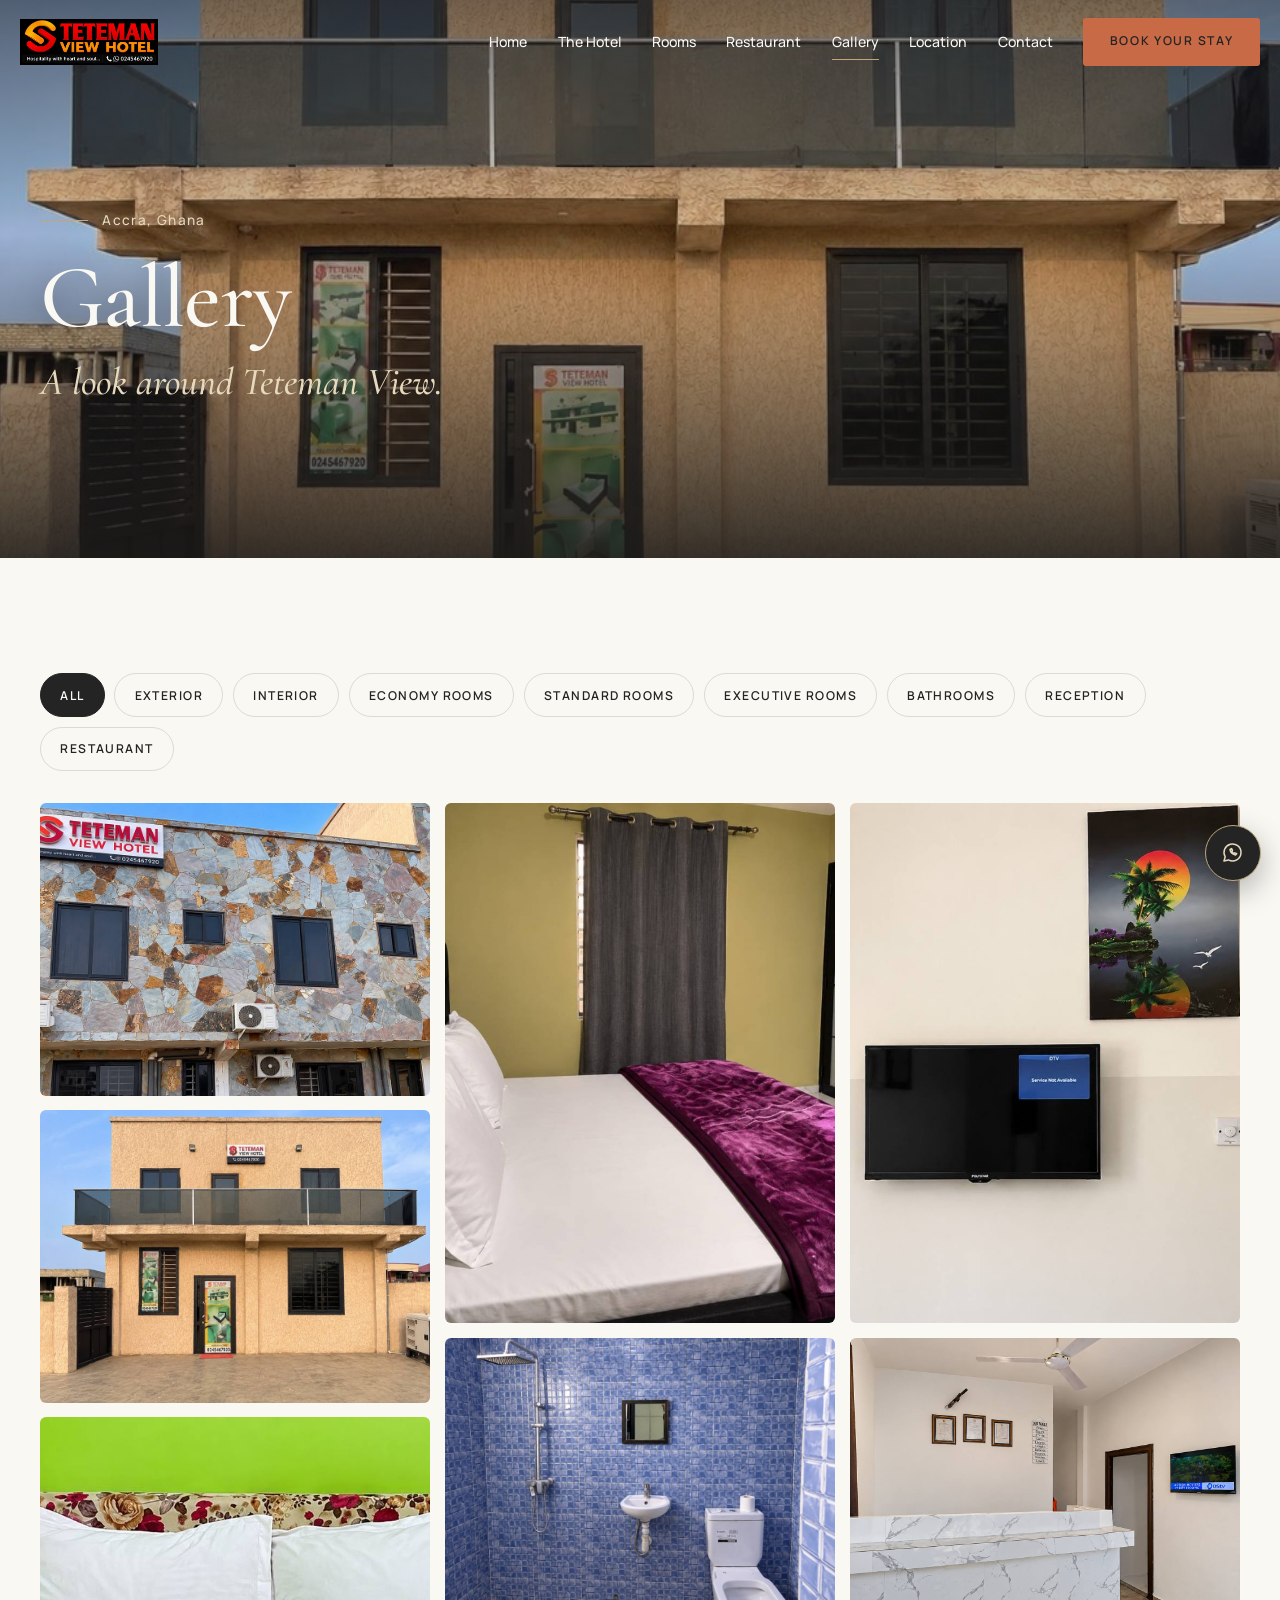
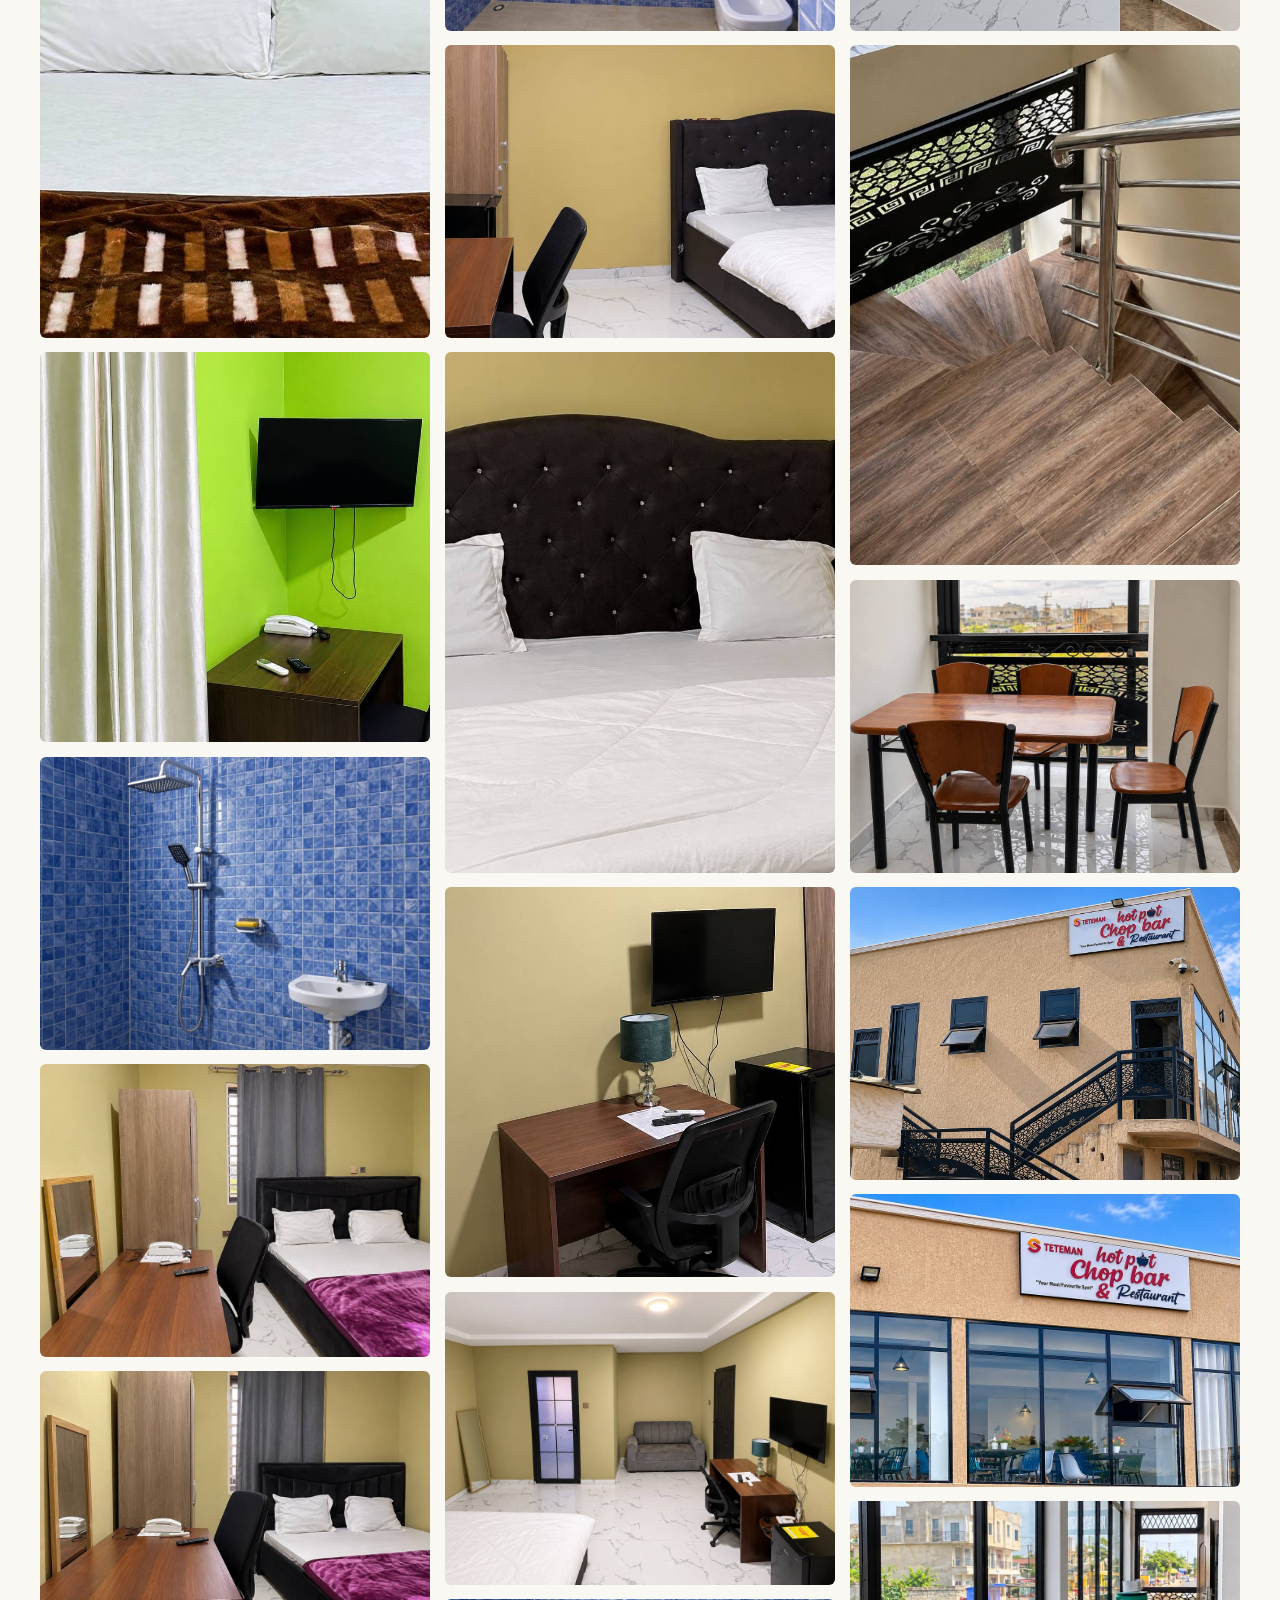
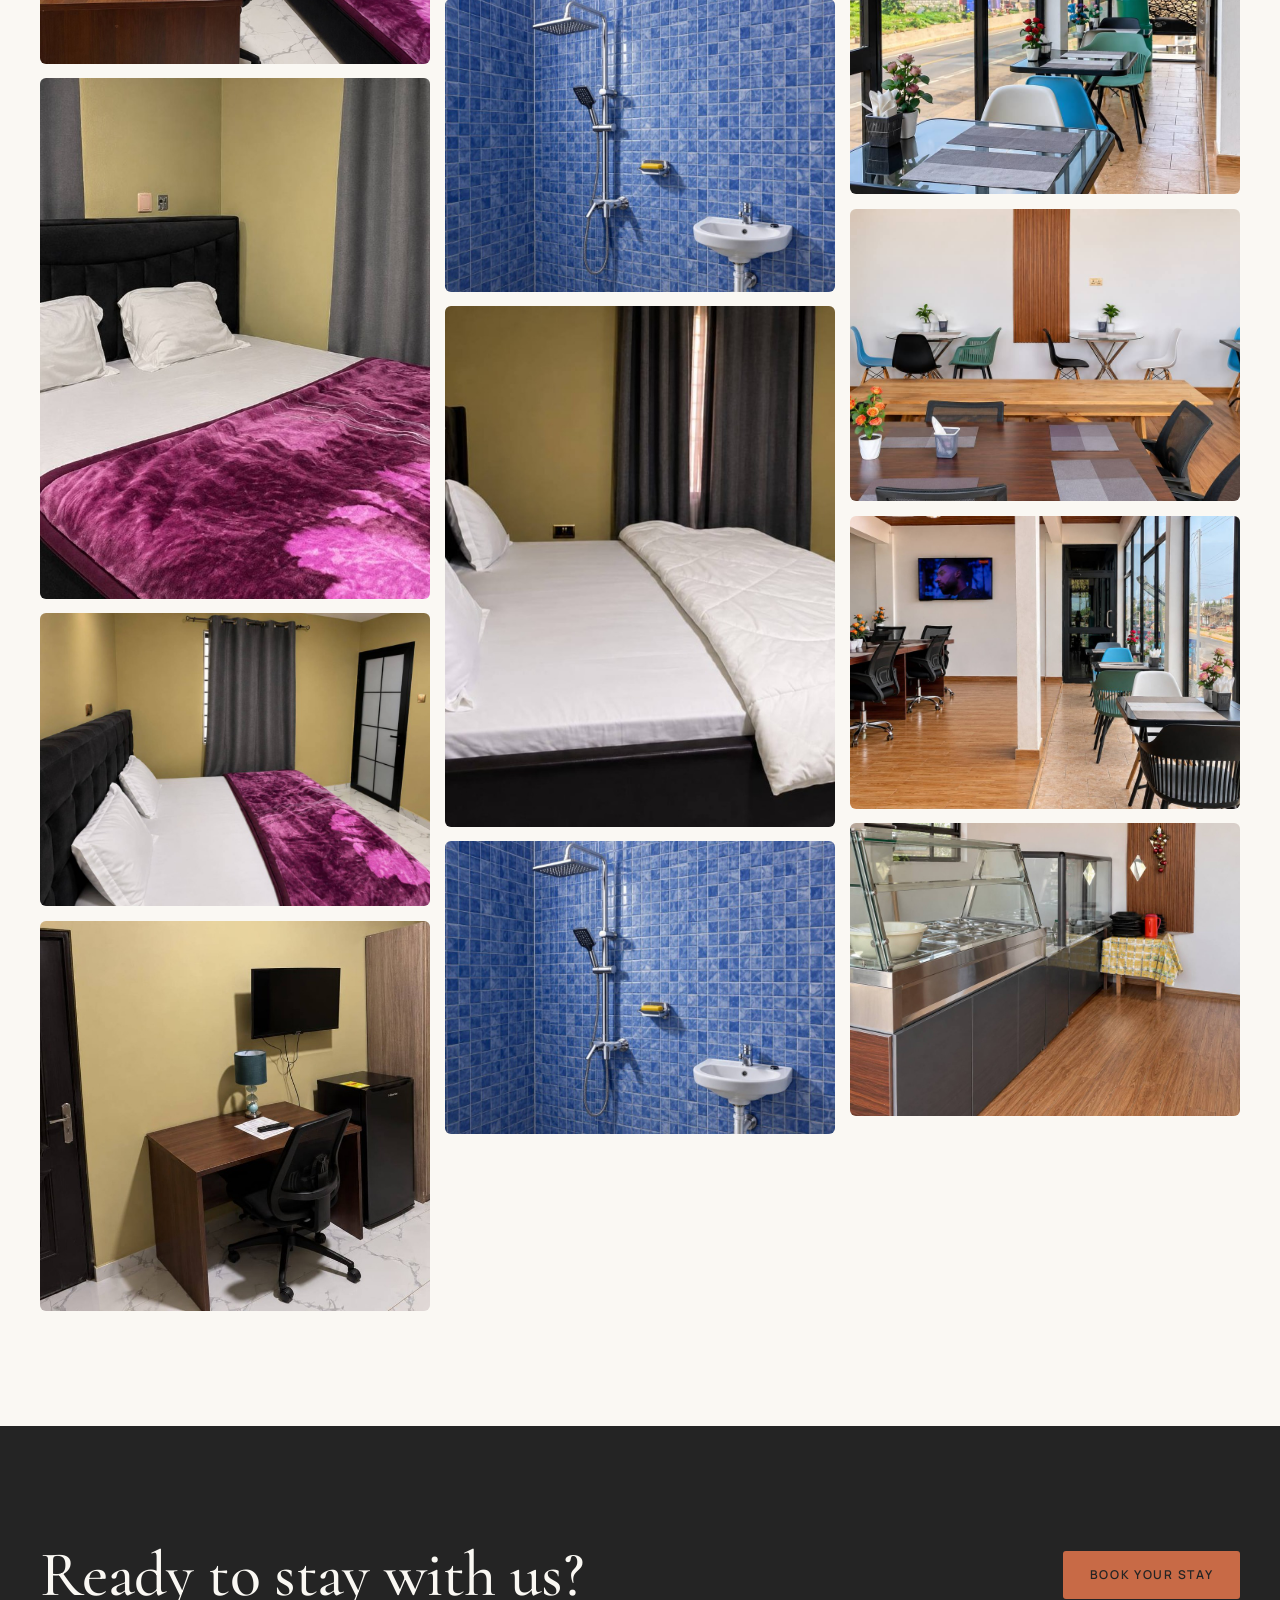
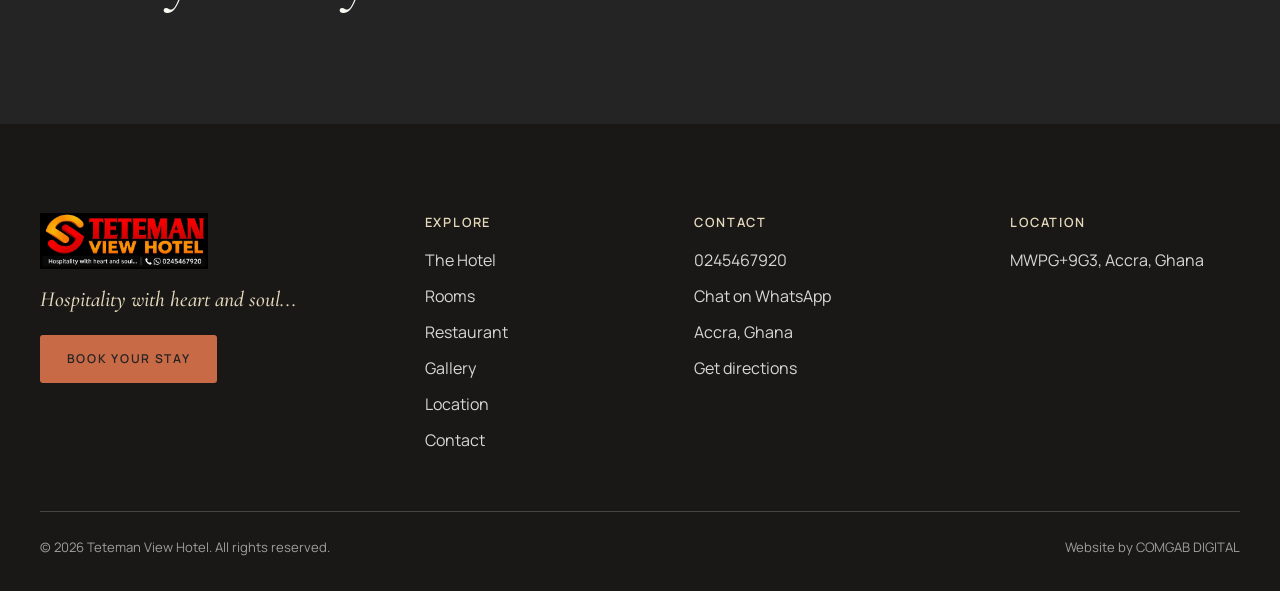
==== commit 15667693: "Add interior images to gallery and homepage" ====
--- a/gallery.html
+++ b/gallery.html
@@ -34,6 +34,7 @@
       <div class="chips" role="group" aria-label="Filter photos">
         <button class="chip" data-cat="all" aria-pressed="true">All</button>
         <button class="chip" data-cat="exterior" aria-pressed="false">Exterior</button>
+        <button class="chip" data-cat="interior" aria-pressed="false">Interior</button>
         <button class="chip" data-cat="economy" aria-pressed="false">Economy rooms</button>
         <button class="chip" data-cat="standard" aria-pressed="false">Standard rooms</button>
         <button class="chip" data-cat="executive" aria-pressed="false">Executive rooms</button>
--- a/css/style.css
+++ b/css/style.css
@@ -63,6 +63,7 @@
 .nav.is-solid .nav__in{padding:.55rem 0}
 .brand{display:flex;align-items:center;text-decoration:none}
 .brand img{height:46px;width:auto}
+.nav__mobile-book{display:none}
 .brand img.invert{filter:brightness(0) invert(1)}
 .brand__txt{display:none;font:600 1.35rem var(--serif);letter-spacing:.08em}
 .no-logo img{display:none}
--- a/css/responsive.css
+++ b/css/responsive.css
@@ -22,6 +22,7 @@
   .hero__scroll{display:none}
   /* Mobile navigation */
   .burger{display:block;z-index:61}
+  .nav__mobile-book{display:inline-flex;align-items:center;justify-content:center;height:40px;padding:0 .9rem;margin-left:auto;border:1px solid currentColor;text-decoration:none;text-transform:uppercase;letter-spacing:.12em;font-size:.68rem;font-weight:700}
   .menu{position:fixed;top:4.8rem;right:1.25rem;left:auto;width:min(310px,calc(100% - 2.5rem));height:auto;max-height:calc(100vh - 6rem);overflow:auto;background:rgba(25,24,23,.98);color:var(--ivory);border:1px solid rgba(255,255,255,.12);box-shadow:0 24px 60px rgba(0,0,0,.28);flex-direction:column;justify-content:flex-start;align-items:stretch;gap:0;padding:.8rem;opacity:0;visibility:hidden;transform:translateY(-8px) scale(.98);transform-origin:top right;transition:opacity .25s,transform .25s var(--ease),visibility .25s;z-index:60}
   .menu a:not(.btn){font:500 1.02rem/1.2 var(--sans);padding:.78rem .8rem;border-bottom:1px solid rgba(255,255,255,.07)}
   .menu a:not(.btn)::after{display:none}
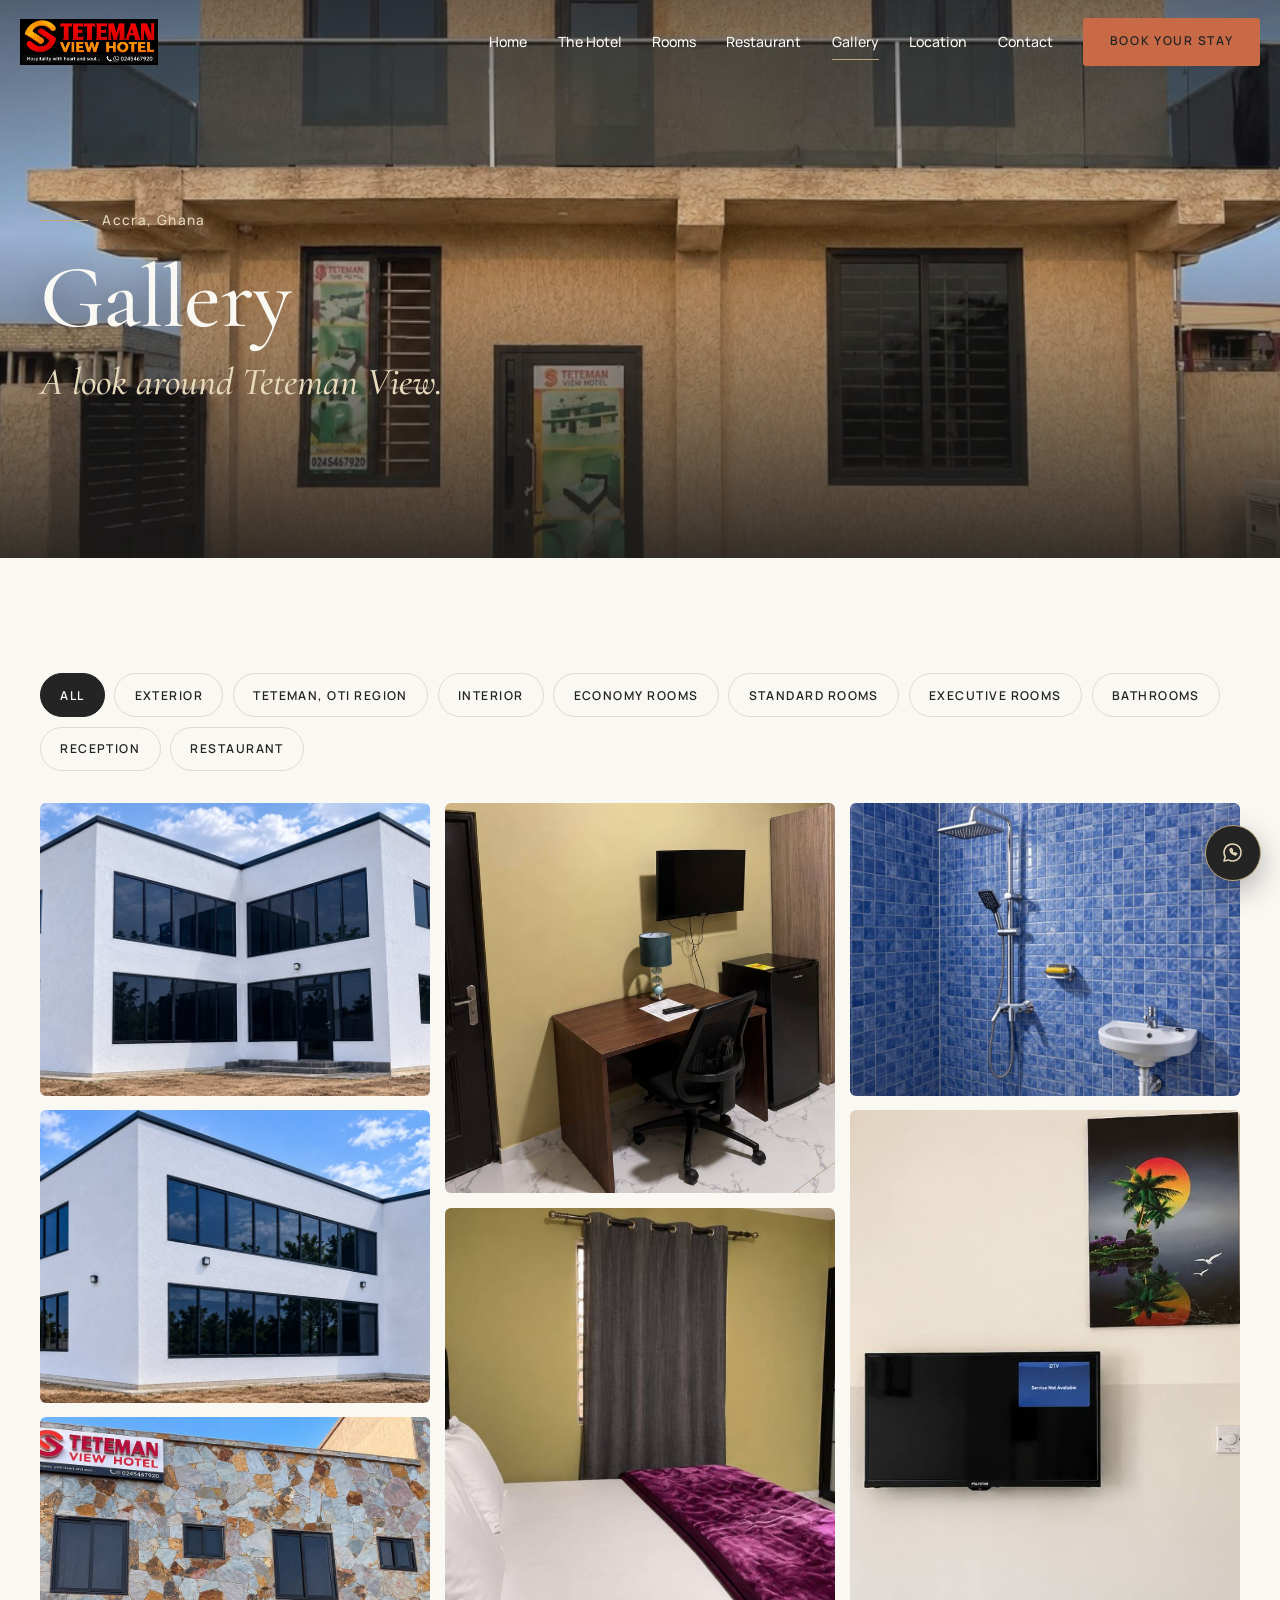
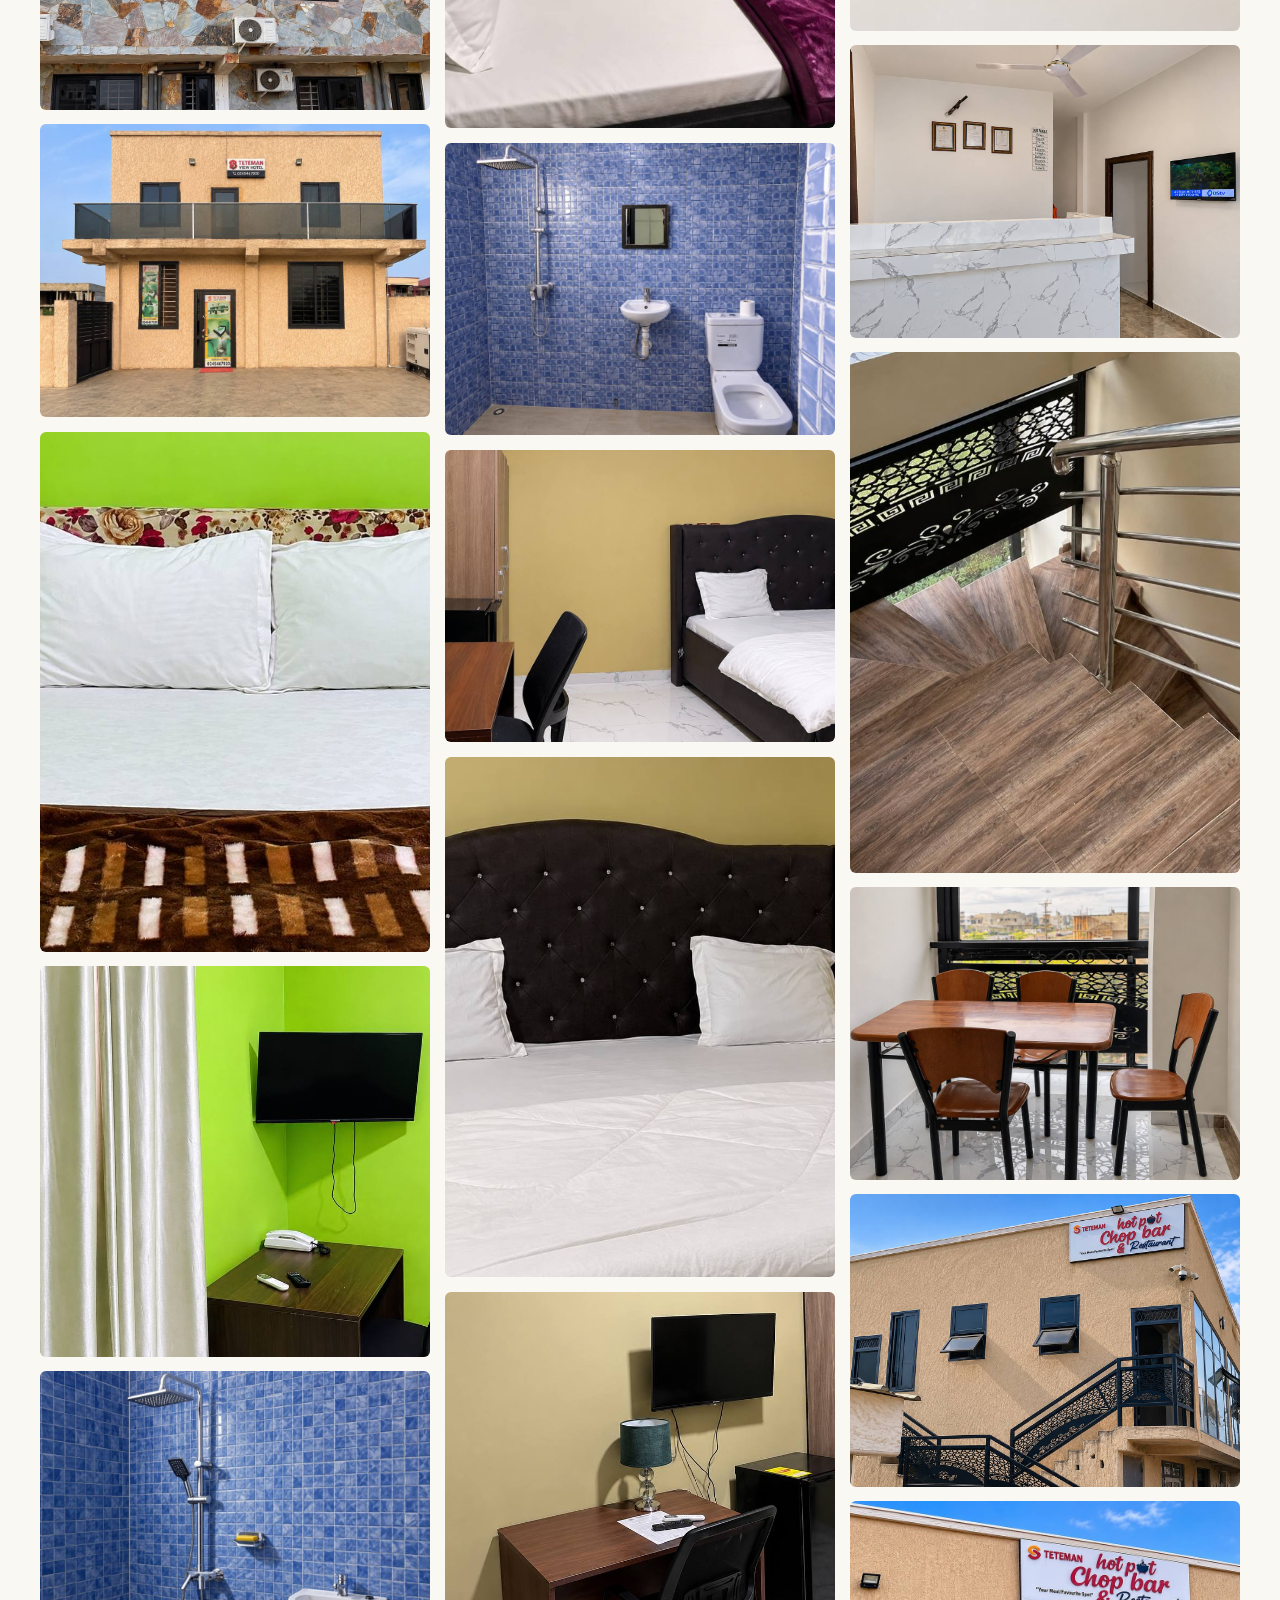
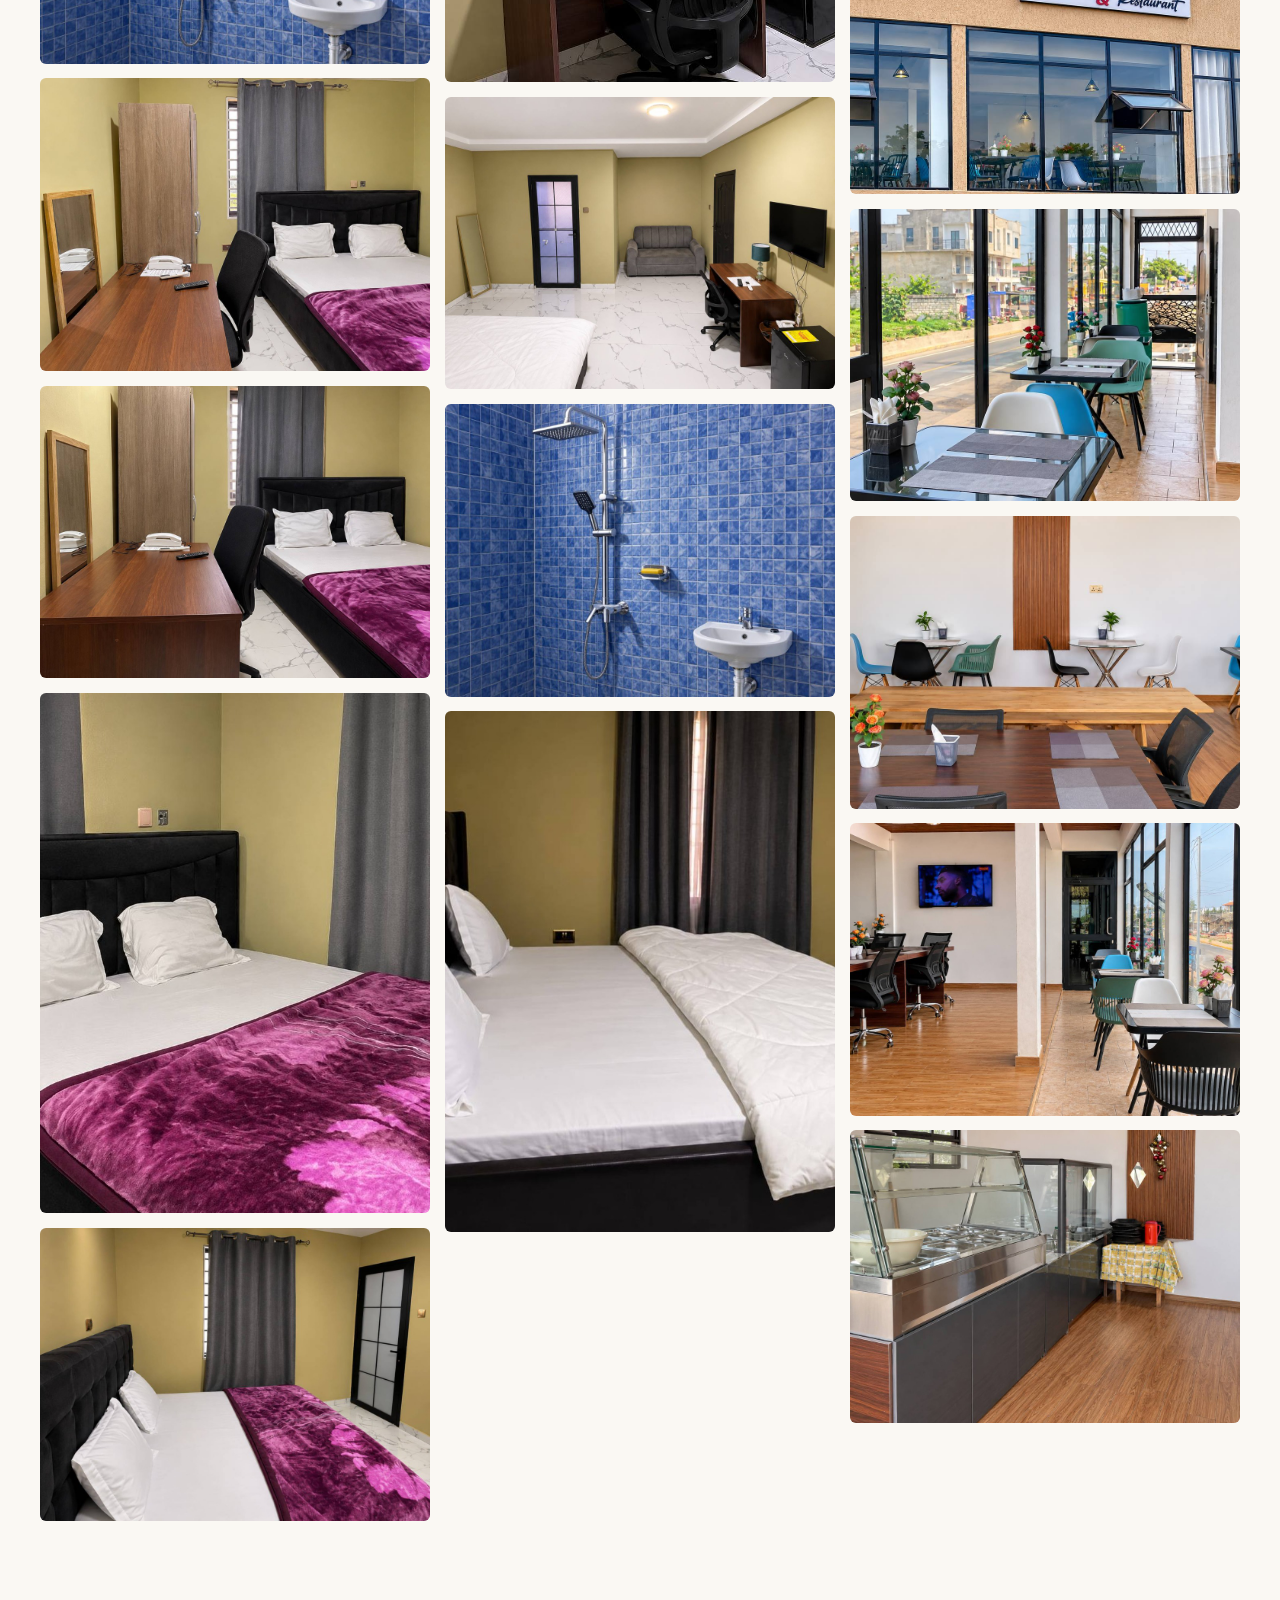
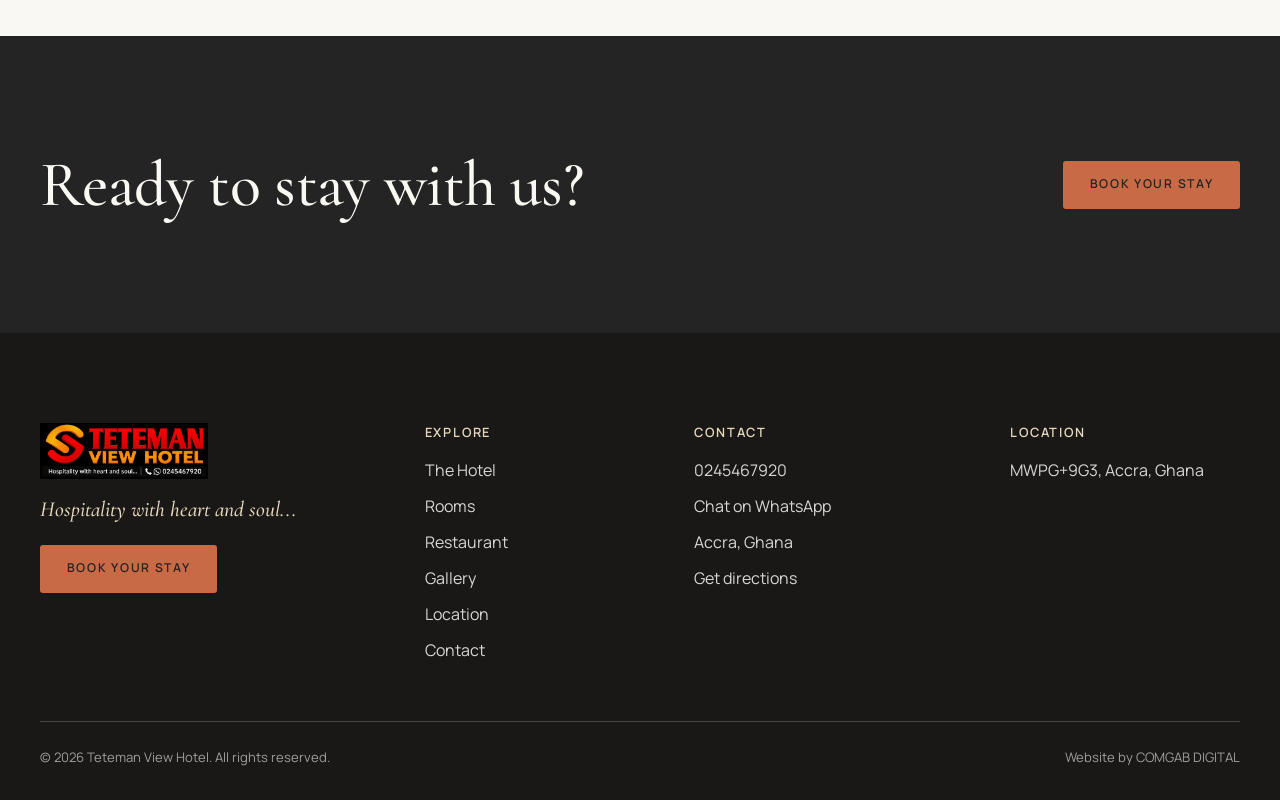
==== commit 5b02a373: "Add interior images and Oti Region branch section" ====
--- a/gallery.html
+++ b/gallery.html
@@ -34,6 +34,7 @@
       <div class="chips" role="group" aria-label="Filter photos">
         <button class="chip" data-cat="all" aria-pressed="true">All</button>
         <button class="chip" data-cat="exterior" aria-pressed="false">Exterior</button>
+        <button class="chip" data-cat="oti" aria-pressed="false">Teteman, Oti Region</button>
         <button class="chip" data-cat="interior" aria-pressed="false">Interior</button>
         <button class="chip" data-cat="economy" aria-pressed="false">Economy rooms</button>
         <button class="chip" data-cat="standard" aria-pressed="false">Standard rooms</button>
--- a/css/style.css
+++ b/css/style.css
@@ -117,6 +117,11 @@
 .discover__main .media{transition:transform 1.8s var(--ease)}
 .discover__main:hover .media{transform:scale(1.025)}
 .discover__detail{height:320px;align-self:end;margin-bottom:-2rem;border:10px solid var(--sand)}
+.branch{display:grid;grid-template-columns:.7fr 1.3fr;min-height:620px;background:var(--night);color:var(--ivory)}
+.branch__copy{display:flex;flex-direction:column;justify-content:center;padding:clamp(3rem,7vw,7rem)}
+.branch__copy h2{font-size:clamp(3.2rem,6vw,6rem)}
+.branch__copy p{color:rgba(250,248,243,.78)}
+.branch__image{min-height:620px}
 .hero--page{min-height:62svh}
 .hero--page h1{font-size:clamp(2.8rem,7vw,5.6rem)}
 .hero--page .hero__in{padding:9rem 0 4.5rem}
--- a/css/responsive.css
+++ b/css/responsive.css
@@ -4,6 +4,7 @@
   .menu{gap:1.2rem}
 }
 @media (max-width:900px){
+  .branch{grid-template-columns:1fr}.branch__image{min-height:420px}
   .room-showcase{grid-template-columns:1fr}
   .room-showcase__tabs{flex-direction:row;overflow:auto;border-top:0}
   .room-showcase__tabs button{flex:1;min-width:150px;min-height:58px;text-align:center;border-bottom:1px solid var(--line)}
